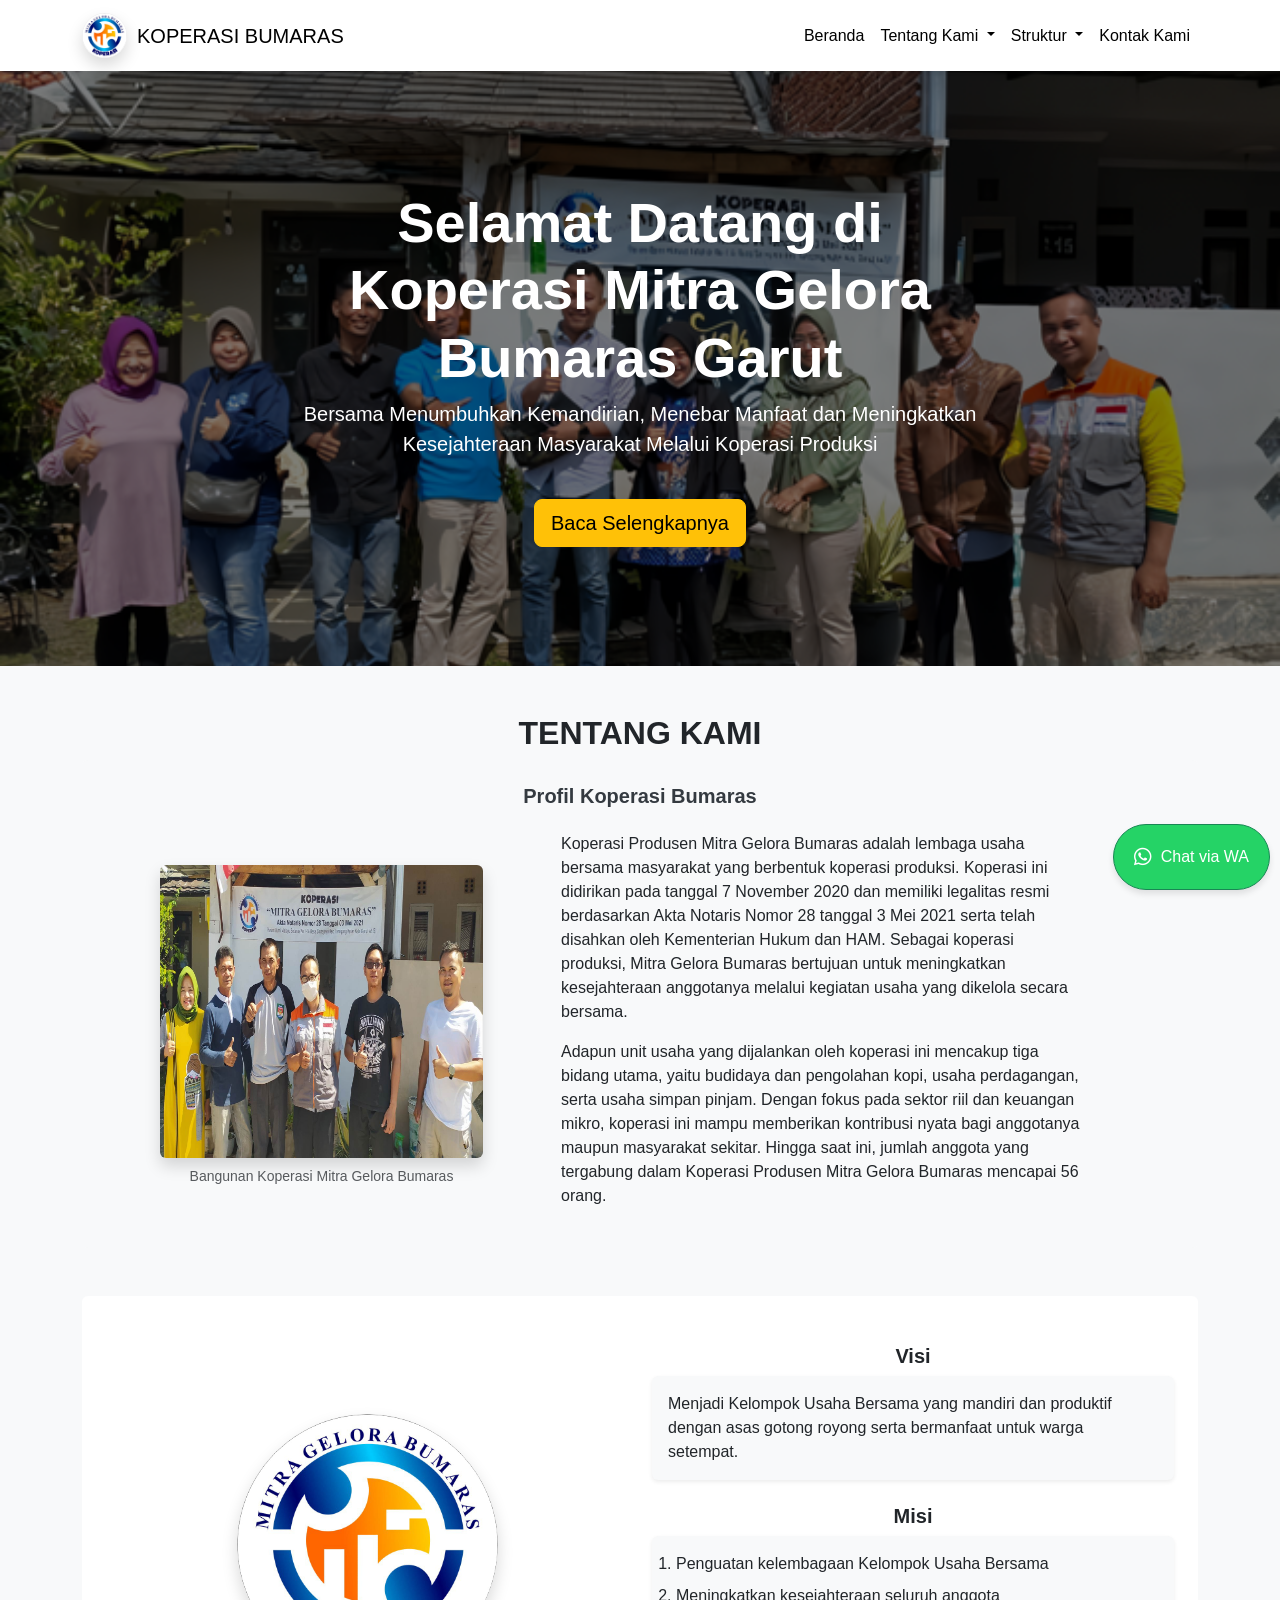
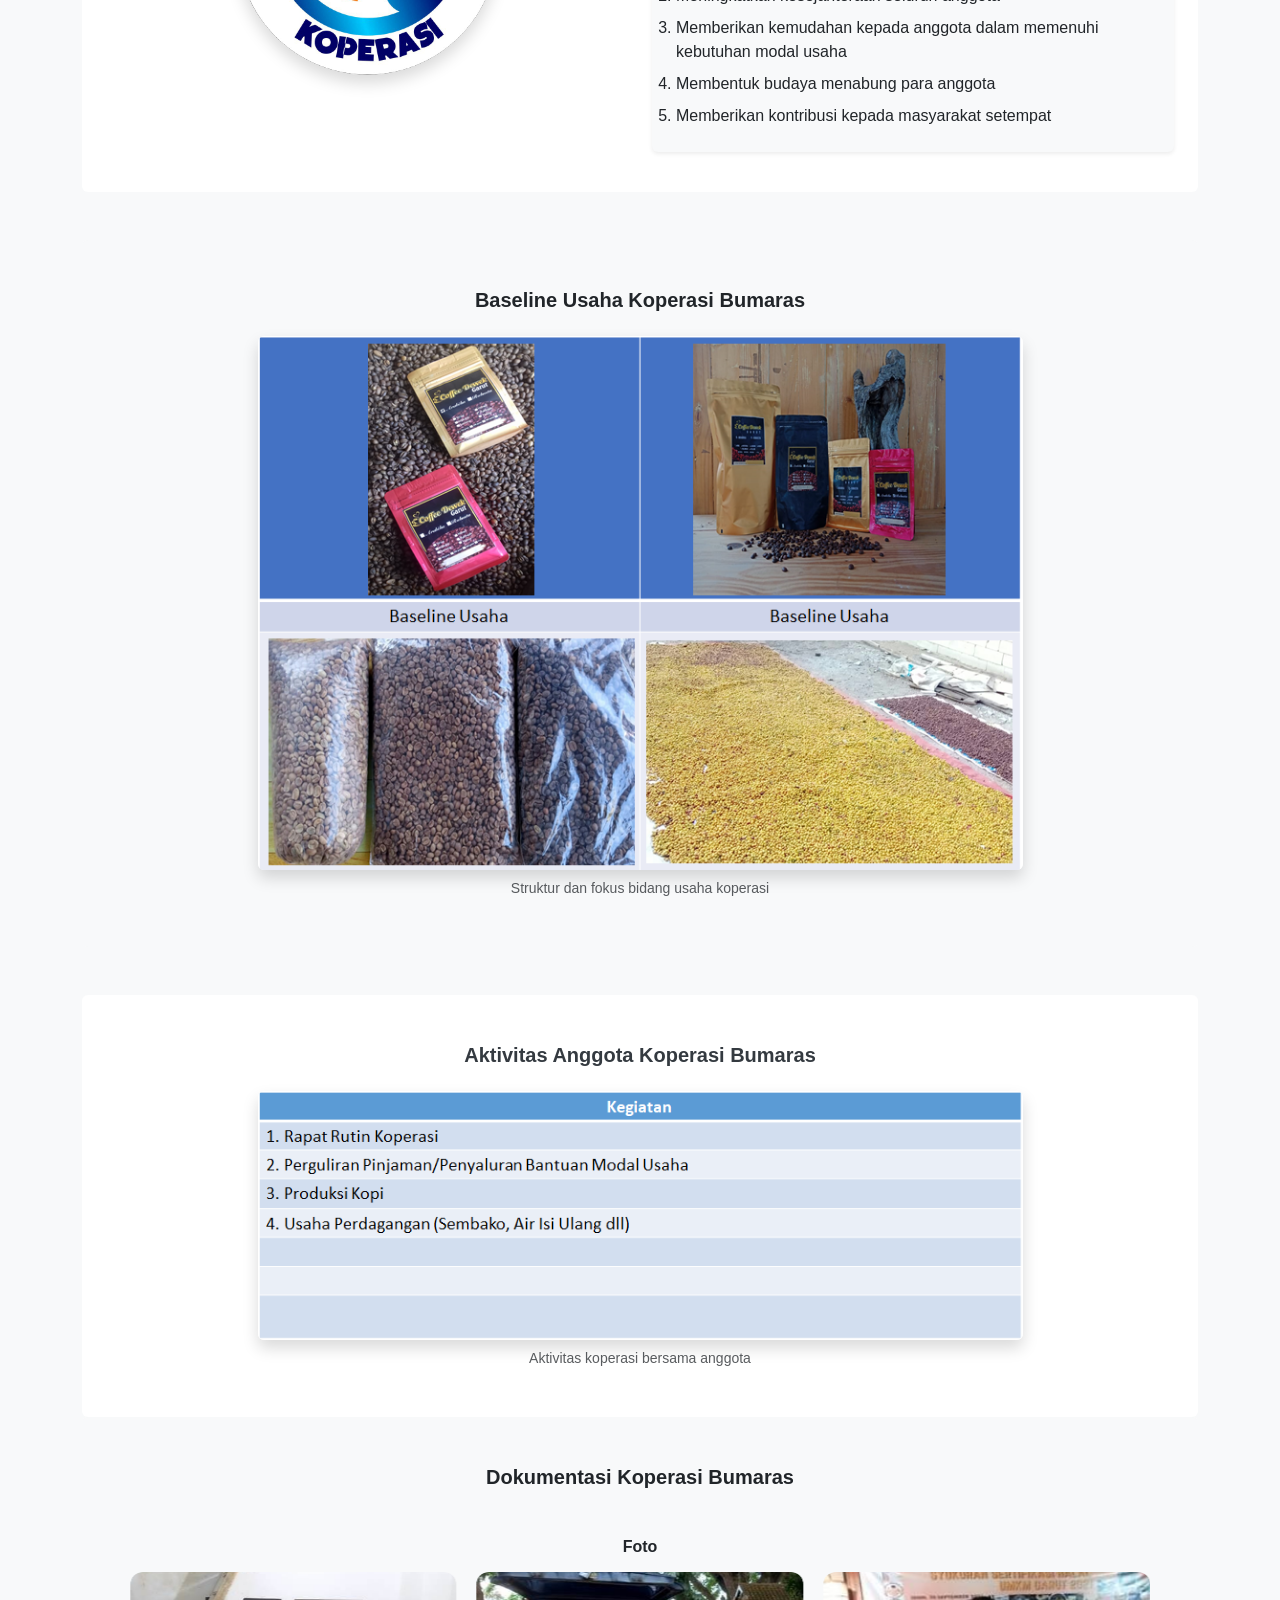
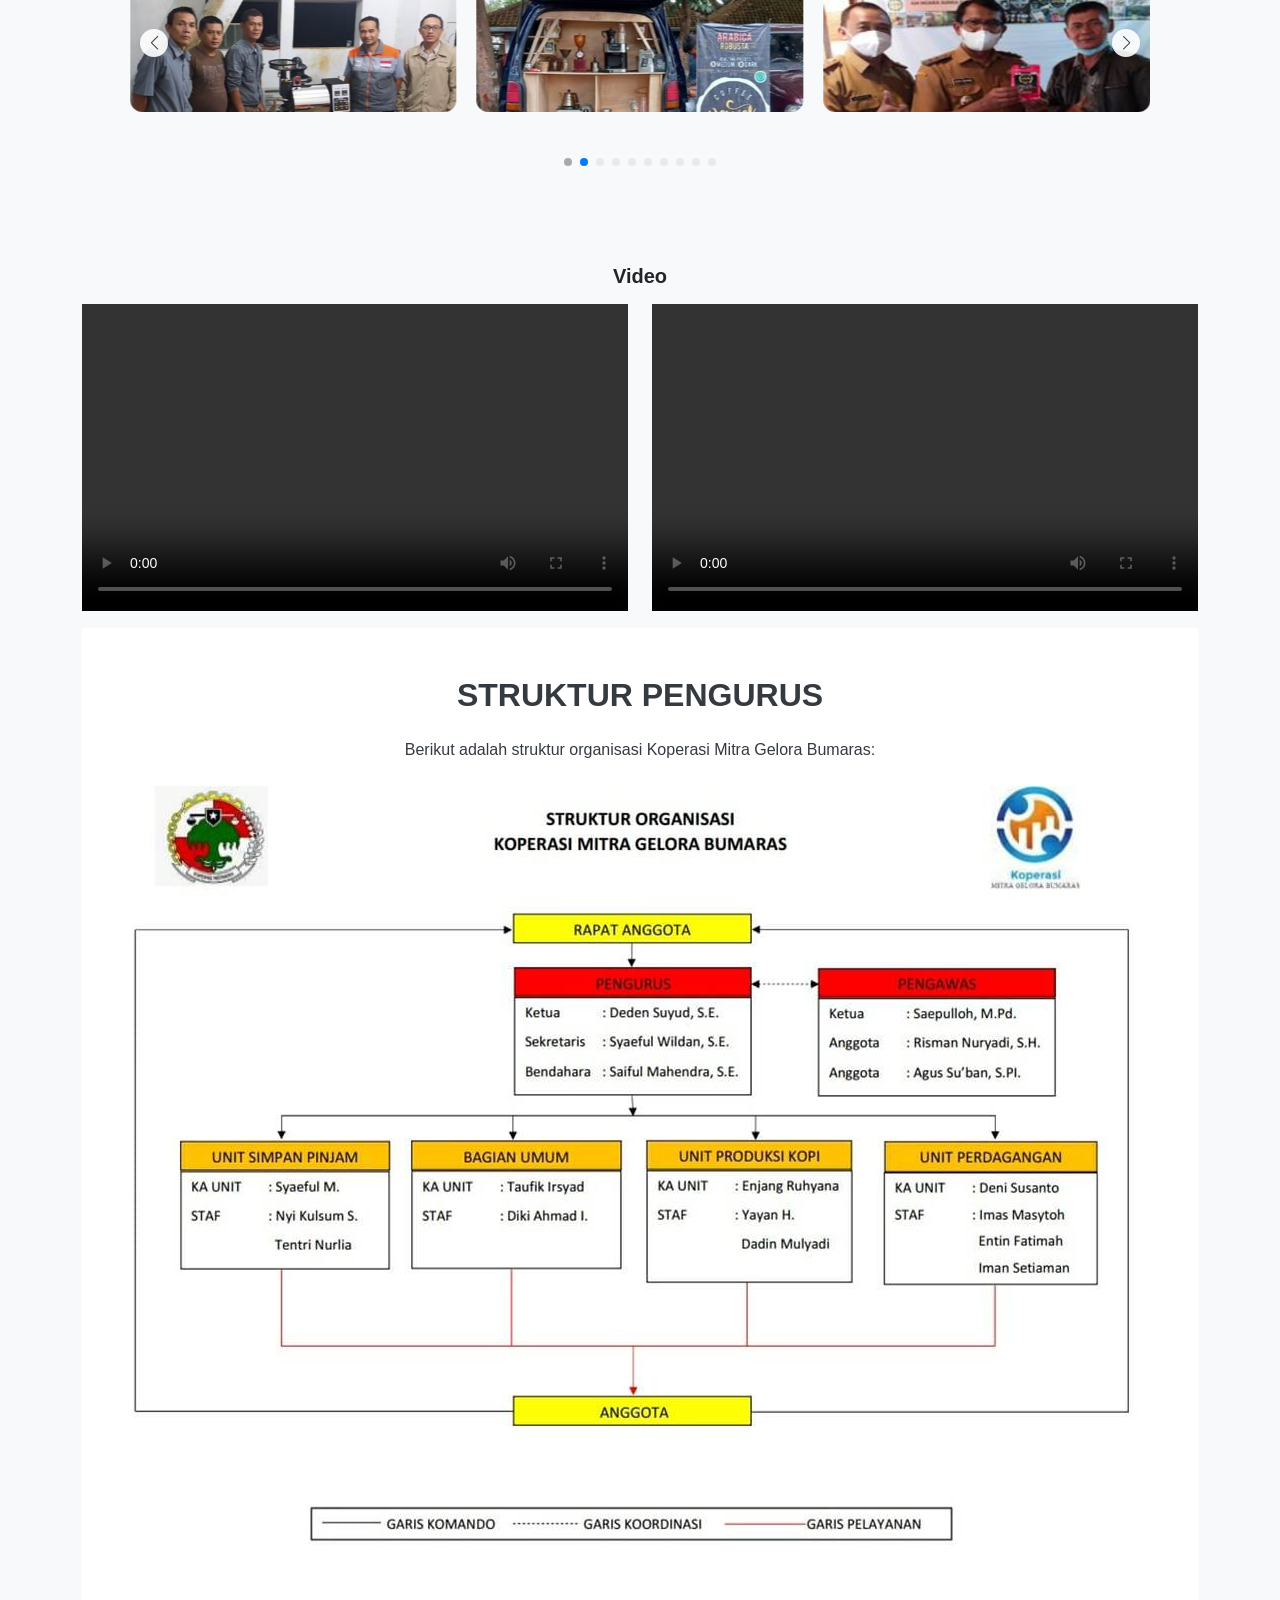
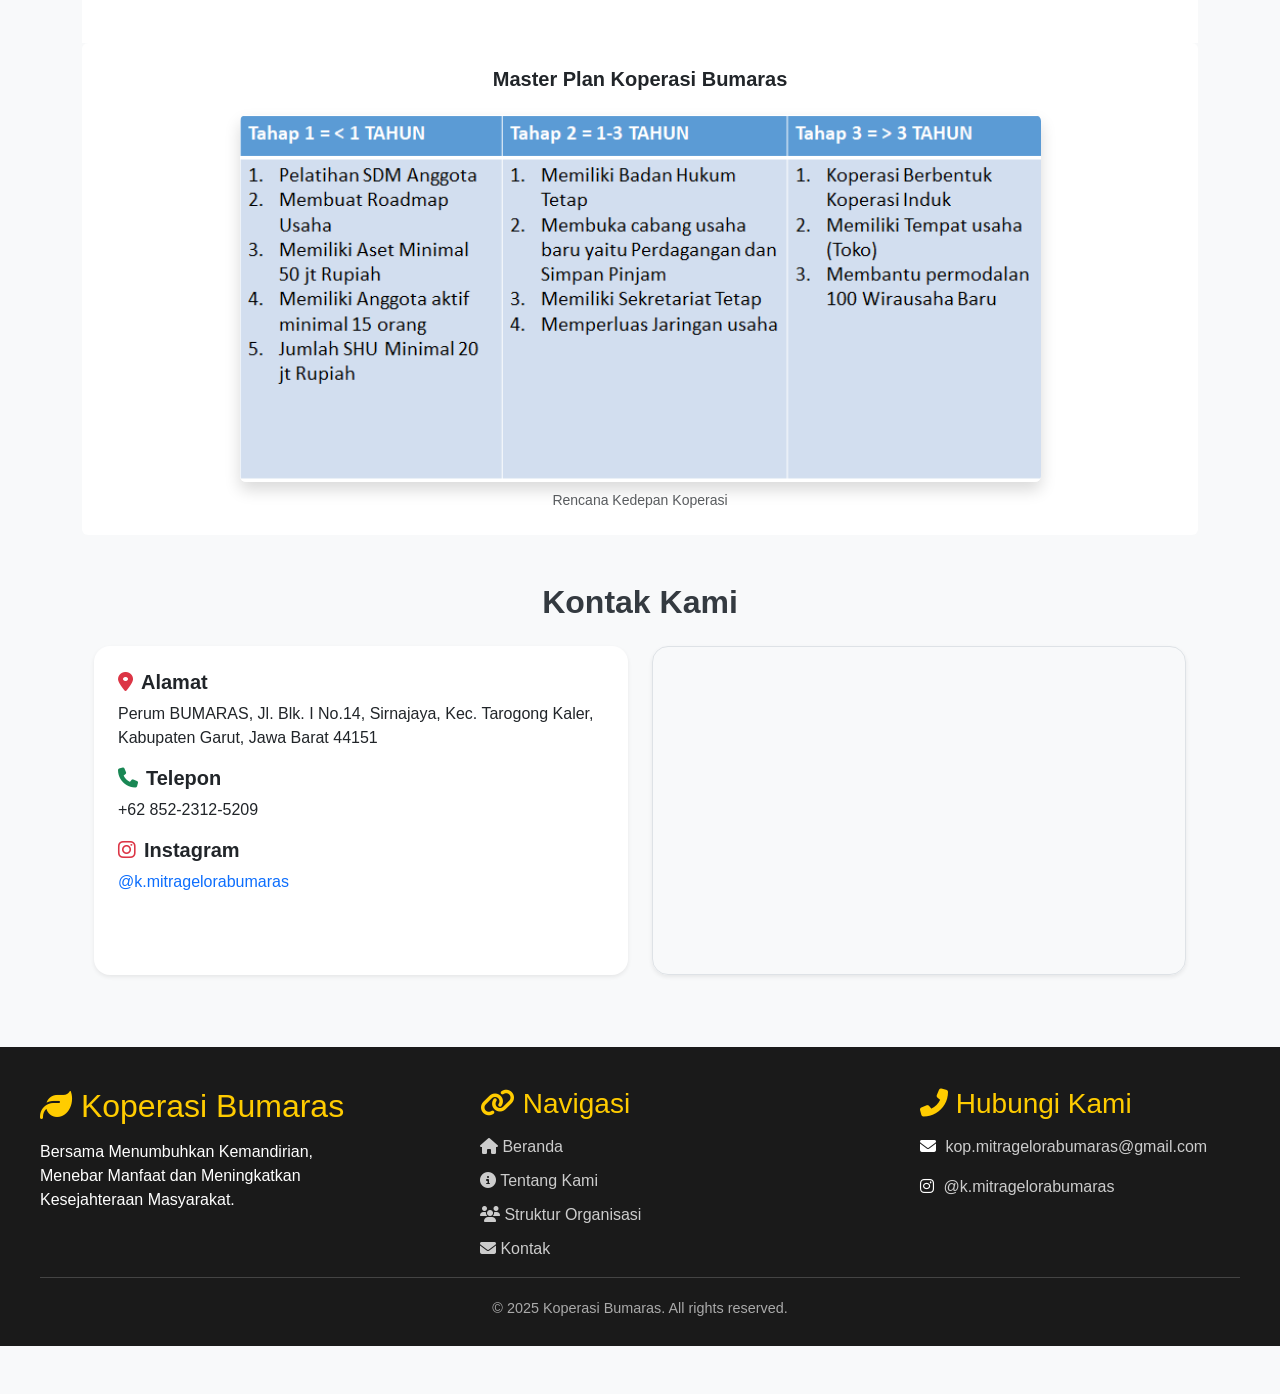
==== index.html @ be8cca5c "Update index.html" ====
<!DOCTYPE html>
<html lang="id">
<head>
  <meta charset="UTF-8">
  <meta name="viewport" content="width=device-width, initial-scale=1">
  <!-- SEO Meta Tags -->
  <title>Koperasi Mitra Gelora Bumaras Kab. Garut Jawa Barat</title>
  <meta name="description" content="Koperasi Bumaras adalah koperasi yang menyediakan layanan produksi, simpan pinjam, dan layanan komunitas untuk masyarakat.">
  <meta name="keywords" content="koperasi, bumaras, simpan pinjam, koperasi Garut, layanan produksi">
  <meta name="author" content="Koperasi Bumaras">
  <meta name="robots" content="index, follow">
  <link href="https://cdn.jsdelivr.net/npm/bootstrap@5.3.0/dist/css/bootstrap.min.css" rel="stylesheet">
  <link rel="stylesheet" href="https://cdnjs.cloudflare.com/ajax/libs/font-awesome/6.5.0/css/all.min.css">
  <link rel="stylesheet" href="https://cdn.jsdelivr.net/npm/swiper@11/swiper-bundle.min.css" />
  <link rel="stylesheet" href="style.css"> <!-- CSS dipisahkan -->
  <link rel="apple-touch-icon" sizes="180x180" href="/apple-touch-icon.png">
  <link rel="icon" type="image/png" sizes="32x32" href="/favicon-32x32.png">
  <link rel="icon" type="image/png" sizes="16x16" href="/favicon-16x16.png">
  <link rel="manifest" href="/site.webmanifest">
</head>
<body>

<!-- Navbar -->
<nav class="navbar navbar-expand-lg navbar-light fixed-top shadow-sm" style="background-color: rgba(255, 255, 255, 1); backdrop-filter: blur(2px);">
    <div class="container">
      <a class="navbar-brand d-flex align-items-center text-dark" href="#">
        <img src="logo-koperasi.jpeg" alt="Logo" style="height: 45px;" class="me-2; img-fluid rounded-circle shadow w-50">
        KOPERASI BUMARAS
      </a>
      <button class="navbar-toggler" type="button" data-bs-toggle="collapse" data-bs-target="#navbarNav">
        <span class="navbar-toggler-icon"></span>
      </button>
      <div class="collapse navbar-collapse" id="navbarNav">
        <ul class="navbar-nav ms-auto">
          <li class="nav-item"><a class="nav-link text-dark" href="#beranda">Beranda</a></li>
          <li class="nav-item dropdown">
            <a class="nav-link dropdown-toggle text-dark" href="" role="button">
              Tentang Kami
            </a>
            <ul class="dropdown-menu">
              <li><a class="dropdown-item" href="#profil">Profil</a></li>
              <li><a class="dropdown-item" href="#visimisi">Visi & Misi</a></li>
              <li><a class="dropdown-item" href="#baseline">Baseline Usaha</a></li>
              <li><a class="dropdown-item" href="#aktivitas">Aktivitas</a></li>
              <li><a class="dropdown-item" href="#dokumentasi">Dokumentasi</a></li>
            </ul>
          </li> 
         
          <li class="nav-item dropdown">
            <div class="d-flex align-items-center">
              <a class="nav-link dropdown-toggle text-dark" href="#" role="button">
                Struktur 
              </a>
            </div>
            <ul class="dropdown-menu">
              <li><a class="dropdown-item" href="#struktur">Organisasi</a></li>
              <li><a class="dropdown-item" href="#masterplan">Rencana Kedepan</a></li>
           </ul>        
          </li>          
          <li class="nav-item"><a class="nav-link text-dark" href="#kontak">Kontak Kami</a></li>
        </ul>
      </div>
    </div>
  </nav>  

<main>
<div class="content-wrapper">
<!-- Beranda -->
<section id="beranda" class="py-5 text-center position-relative" style="background-image: url('image/beranda1-koperasi.png'); background-size: cover; background-position: center;">
    <!-- Overlay gelap -->
    <div style="position: absolute; top: 0; left: 0; right: 0; bottom: 0; background-color: rgba(0, 0, 0, 0.5); z-index: 1;"></div>
  
    <div class="container position-relative" style="z-index: 2;">
      <div class="row justify-content-center align-items-center text-white" style="min-height: 500px;">
        <div class="col-lg-8 text-center">
          <h1 class="display-4 fw-bold">Selamat Datang di Koperasi Mitra Gelora Bumaras Garut</h1>
          <p class="lead">Bersama Menumbuhkan Kemandirian, Menebar Manfaat dan Meningkatkan Kesejahteraan Masyarakat Melalui Koperasi Produksi</p>
          <!-- Tombol Baca Selengkapnya -->
          <a href="#tentang" class="btn btn-warning btn-lg mt-4">Baca Selengkapnya</a>
        </div>
      </div>
    </div>
  </section>  

<!-- Tentang Kami -->
<section id="tentang" class="py-5">
    <div class="container">
      <h2 class="text-center mb-2 fw-bold">TENTANG KAMI</h2>
  
      <!-- PROFIL -->
      <div class="bg-light-gray p-4 rounded mb-5">
        <h5 id="profil" class="mb-4 text-center fw-semibold">Profil Koperasi Bumaras</h5>
        <div class="row align-items-center">
          <div class="col-md-6">
            <p>Koperasi Produsen Mitra Gelora Bumaras adalah lembaga usaha bersama masyarakat yang berbentuk koperasi produksi. Koperasi ini didirikan pada tanggal 7 November 2020 dan memiliki legalitas resmi berdasarkan Akta Notaris Nomor 28 tanggal 3 Mei 2021 serta telah disahkan oleh Kementerian Hukum dan HAM. Sebagai koperasi produksi, Mitra Gelora Bumaras bertujuan untuk meningkatkan kesejahteraan anggotanya melalui kegiatan usaha yang dikelola secara bersama.</p>
            <p>Adapun unit usaha yang dijalankan oleh koperasi ini mencakup tiga bidang utama, yaitu budidaya dan pengolahan kopi, usaha perdagangan, serta usaha simpan pinjam. Dengan fokus pada sektor riil dan keuangan mikro, koperasi ini mampu memberikan kontribusi nyata bagi anggotanya maupun masyarakat sekitar. Hingga saat ini, jumlah anggota yang tergabung dalam Koperasi Produsen Mitra Gelora Bumaras mencapai 56 orang.</p>
          </div>
          <div class="col-12 order-first col-md-5 text-center mb-1">
            <img src="image/gambar-koperasi.jpg" alt="Tempat Koperasi" class="img-fluid rounded shadow w-75">
            <small class="text-muted d-block mt-2">Bangunan Koperasi Mitra Gelora Bumaras</small>
          </div>
        </div>
      </div>
  
      <!-- VISI & MISI -->
      <div class="bg-white p-4 rounded mb-5">
        <h5 id="visimisi" class="mb-4 text-center fw-semibold"></h5>
        <div class="row align-items-center">
          <div class="col-md-6">
            <h5 class="fw-semibold text-center text-dark">Visi</h5>
            <div class="bg-light p-3 rounded shadow-sm mb-4">
              <p class="mb-0">Menjadi Kelompok Usaha Bersama yang mandiri dan produktif dengan asas gotong royong serta bermanfaat untuk warga setempat.</p>
            </div> 
            <h5 class="fw-semibold text-center text-dark">Misi</h5>
            <ol class="bg-light p-3 rounded shadow-sm ps-4">
                <li class="mb-2">Penguatan kelembagaan Kelompok Usaha Bersama</li>
                <li class="mb-2">Meningkatkan kesejahteraan seluruh anggota</li>
                <li class="mb-2">Memberikan kemudahan kepada anggota dalam memenuhi kebutuhan modal usaha</li>
                <li class="mb-2">Membentuk budaya menabung para anggota</li>
                <li class="mb-2">Memberikan kontribusi kepada masyarakat setempat</li>
            </ol>
          </div>
          <div class="col-12 order-first col-md-6 text-center mb-4">
            <img src="image/logo1-koperasi.jpeg" alt="Logo Koperasi" class="img-fluid rounded-circle shadow w-50">
          </div>
        </div>
      </div>
  
      <!-- BASELINE USAHA -->
      <div id="baseline" class="bg-light-gray p-5 rounded text-center mb-5">
        <h5 class="mb-4 text-center fw-semibold">Baseline Usaha Koperasi Bumaras</h5>
        <img src="image/baseline-usaha.png" alt="Baseline Usaha" class="img-fluid rounded shadow w-75">
        <small class="text-muted d-block mt-2">Struktur dan fokus bidang usaha koperasi</small>
      </div>

      <!-- AKTIVITAS -->
      <div id="aktivitas" class="bg-white p-5 rounded text-center">
        <h5 class="mb-4 text-center fw-semibold">Aktivitas Anggota Koperasi Bumaras</h5>
        <img src="image/kegiatan-koperasi.png" alt="Kegiatan Usaha" class="img-fluid rounded shadow w-75">
        <small class="text-muted d-block mt-2">Aktivitas koperasi bersama anggota</small>
      </div>
      
      <!-- DOKUMENTASI -->
      <div id="dokumentasi" class="bg-light p-5 rounded text-center mb-5">
        <h5 class="mb-4 text-center fw-semibold">Dokumentasi Koperasi Bumaras</h5>
        <h6 class="mt-5 mb-3 text-center fw-semibold">Foto</h6>
        <div class="swiper mySwiper">
          <div class="swiper-wrapper">
            <!-- Slide 1 -->
            <div class="swiper-slide">
            <div class="slide-wrapper">
              <img src="image/dokumentasi1.jpg" alt="Dokumentasi 1">
              <p class="caption"></p>
            </div>
            </div>
            <div class="swiper-slide">
            <div class="slide-wrapper">
              <img src="image/dokumentasi2.jpg" alt="Dokumentasi 2">
              <p class="caption"></p>
            </div>
            </div>
            <div class="swiper-slide">
            <div class="slide-wrapper">
              <img src="image/dokumentasi3.jpg" alt="Dokumentasi 3">
              <p class="caption"></p>
            </div>
            </div>
            <div class="swiper-slide">
            <div class="slide-wrapper">
              <img src="image/dokumentasi4.jpg" alt="Dokumentasi 4">
              <p class="caption"></p>
            </div>
            </div>
            <div class="swiper-slide">
            <div class="slide-wrapper">
              <img src="image/dokumentasi5.jpg" alt="Dokumentasi 5">
              <p class="caption"></p>
            </div>
            </div>
            <div class="swiper-slide">
            <div class="slide-wrapper">
              <img src="image/dokumentasi6.jpg" alt="Dokumentasi 6">
              <p class="caption"></p>
            </div>
            </div>
            <div class="swiper-slide">
            <div class="slide-wrapper">
              <img src="image/dokumentasi7.jpg" alt="Dokumentasi 7">
              <p class="caption"></p>
            </div>
            </div>
            <div class="swiper-slide">
            <div class="slide-wrapper">
              <img src="image/dokumentasi8.jpg" alt="Dokumentasi 8">
              <p class="caption"></p>
            </div>
            </div>
            <div class="swiper-slide">
            <div class="slide-wrapper">
              <img src="image/dokumentasi9.jpg" alt="Dokumentasi 9">
              <p class="caption"></p>
            </div>
            </div>
            <div class="swiper-slide">
            <div class="slide-wrapper">
              <img src="image/dokumentasi10.jpg" alt="Dokumentasi 10">
              <p class="caption"></p>
            </div>
            </div>
            <!-- Tambah slide sesuai kebutuhan -->
          </div>
          <!-- Navigasi -->
          <div class="swiper-button-next"></div>
          <div class="swiper-button-prev"></div>
          <!-- Pagination -->
          <div class="swiper-pagination"></div>
        </div>
      </div>
      
      <h5 class="mt-5 mb-3 text-center fw-semibold">Video</h5>
      <div class="row justify-content-center">
        <!-- Video 1 -->
        <div class="col-md-6 mb-3">
          <div class="ratio ratio-16x9">
            <video controls class="w-100">
              <source src="video/dokumentasi-video.mp4" type="video/mp4">
              Browser Anda tidak mendukung video.
            </video>
          </div>
        </div>
      
        <!-- Video 2 -->
        <div class="col-md-6 mb-3">
          <div class="ratio ratio-16x9">
            <video controls class="w-100">
              <source src="video/dokumentasi1-video.mp4" type="video/mp4">
              Browser Anda tidak mendukung video.
            </video>
          </div>
        </div>
      </div>
       
<!-- Struktur Organisasi -->
<section id="struktur" class="py-5 bg-white">
  <div class="container">
    <h2 class="text-center mb-4 fw-bold">STRUKTUR PENGURUS</h2>
    <p class="text-center">Berikut adalah struktur organisasi Koperasi Mitra Gelora Bumaras:</p>
    <div class="text-center mt-4">
      <img src="image/struktur-organisasi.jpg" alt="Struktur Organisasi" class="img-fluid rounded">
    </div>
  </div>
</section>

    <!-- Master Plan -->
    <div id="masterplan" class="bg-white p-4 rounded text-center">
      <h5 class="mb-4 text-center fw-semibold">Master Plan Koperasi Bumaras</h5>
      <img src="image/masterplan-koperasi.png" alt="Rencana Kedepan" class="img-fluid rounded shadow w-75">
      <small class="text-muted d-block mt-2">Rencana Kedepan Koperasi</small>
    </div>

<!-- Kontak Kami -->
<section id="kontak" class="py-5 bg-light">
    <div class="container">
      <h2 class="text-center mb-4 fw-bold">Kontak Kami</h2>
  
      <div class="row justify-content-center">
        <!-- Alamat dan Sosial Media -->
        <div class="col-md-6 mb-4">
          <div class="card shadow-sm p-4 h-100 border-0 rounded-4">
            <div class="mb-3">
              <h5 class="fw-semibold mb-2"><i class="fas fa-map-marker-alt me-2 text-danger"></i>Alamat</h5>
              <p class="mb-0">Perum BUMARAS, Jl. Blk. I No.14, Sirnajaya, Kec. Tarogong Kaler, Kabupaten Garut, Jawa Barat 44151</p>
            </div>
            <div class="mb-3">
              <h5 class="fw-semibold mb-2"><i class="fas fa-phone me-2 text-success"></i>Telepon</h5>
              <p class="mb-0">+62 852-2312-5209</p>
            </div>
            <div>
              <h5 class="fw-semibold mb-2"><i class="fab fa-instagram me-2 text-danger"></i>Instagram</h5>
              <a href="https://instagram.com/k.mitragelorabumaras" target="_blank" class="text-decoration-none">@k.mitragelorabumaras</a>
            </div>
          </div>
        </div>
  
        <!-- Google Maps -->
        <div class="col-md-6 mb-4">
          <div class="shadow-sm rounded-4 overflow-hidden border">
            <iframe
              src="https://www.google.com/maps/embed?pb=!1m18!1m12!1m3!1d3958.2926148052375!2d107.85471343628967!3d-7.207420470781764!2m3!1f0!2f0!3f0!3m2!1i1024!2i768!4f13.1!3m3!1m2!1s0x2e68bb31a05732e5%3A0x1b3e79e5f7d504c2!2sCoffee%20Dewek%20(%20Kopi%20Garut%20)!5e0!3m2!1sen!2sid!4v1744560000034!5m2!1sen!2sid"
              width="100%" height="100%" style="border:0; min-height: 320px;"
              allowfullscreen="" loading="lazy"
              referrerpolicy="no-referrer-when-downgrade">
            </iframe>
          </div>
        </div>
      </div>
    </div>
  </section>  
</div>

<!-- WhatsApp Button -->
<a href="https://wa.me/6285223125209" class="btn btn-success rounded-pill wa-float" target="_blank">
  <i class="fab fa-whatsapp fa-lg me-1"></i> Chat via WA
</a>

<!-- Footer -->
<footer class="footer">
  <div class="footer-container">
    <div class="footer-section brand">
      <h2><i class="fas fa-leaf"></i> Koperasi Bumaras</h2>
      <p>Bersama Menumbuhkan Kemandirian, Menebar Manfaat dan Meningkatkan Kesejahteraan Masyarakat.</p>
    </div>

    <div class="footer-section links">
      <h3><i class="fas fa-link"></i> Navigasi</h3>
      <ul>
        <li><a href="#beranda"><i class="fas fa-home"></i> Beranda</a></li>
        <li><a href="#tentang"><i class="fas fa-info-circle"></i> Tentang Kami</a></li>
        <li><a href="#struktur"><i class="fas fa-users"></i> Struktur Organisasi</a></li>
        <li><a href="#kontak"><i class="fas fa-envelope"></i> Kontak</a></li>
      </ul>
    </div>

    <div class="footer-section contact">
      <h3><i class="fas fa-phone-alt"></i> Hubungi Kami</h3>
      <p>
        <i class="fas fa-envelope"></i>
        <a href="mailto:kop.mitragelorabumaras@gmail.com?subject=Permintaan%20Informasi&body=Halo%20Koperasi%20Bumaras%2C%20saya%20ingin%20bertanya%20tentang...">
          kop.mitragelorabumaras@gmail.com
        </a>
      </p>      
      <p>
        <i class="fab fa-instagram"></i>
        <a href="https://instagram.com/k.mitragelorabumaras" target="_blank">@k.mitragelorabumaras</a>
      </p>
    </div>
  </div>

  <div class="footer-bottom">
    <p>&copy; 2025 Koperasi Bumaras. All rights reserved.</p>
  </div>
</footer>

<!-- Script JS eksternal -->
<script src="https://cdn.jsdelivr.net/npm/bootstrap@5.3.0/dist/js/bootstrap.bundle.min.js"></script>
<script src="https://cdn.jsdelivr.net/npm/swiper@11/swiper-bundle.min.js"></script>
<script src="script.js"></script> <!-- JavaScript dipisahkan -->

<!-- Script JS internal -->
<script>
  const navCollapse = document.getElementById('navbarNav');

  // 1. Tutup navbar saat klik submenu
  document.querySelectorAll('.dropdown-menu .dropdown-item').forEach(item => {
    item.addEventListener('click', () => {
      const bsCollapse = new bootstrap.Collapse(navCollapse, { toggle: false });
      bsCollapse.hide();
    });
  });

  // 2. Tutup navbar saat klik menu biasa (non-dropdown-toggle)
  document.querySelectorAll('.nav-link:not(.dropdown-toggle)').forEach(link => {
    link.addEventListener('click', () => {
      const bsCollapse = new bootstrap.Collapse(navCollapse, { toggle: false });
      bsCollapse.hide();
    });
  });

  // 3. Toggle submenu dropdown secara manual
  document.querySelectorAll('.dropdown-toggle').forEach(toggle => {
    toggle.addEventListener('click', function (e) {
      e.preventDefault();
      const parent = this.closest('.dropdown');
      const menu = parent.querySelector('.dropdown-menu');

      // Tutup semua dropdown lain
      document.querySelectorAll('.dropdown-menu.show').forEach(openMenu => {
        if (openMenu !== menu) openMenu.classList.remove('show');
      });

      // Toggle dropdown yang sedang diklik
      menu.classList.toggle('show');
    });
  });

  // 4. Klik di luar akan menutup semua dropdown
  document.addEventListener('click', function (e) {
    if (!e.target.closest('.dropdown')) {
      document.querySelectorAll('.dropdown-menu.show').forEach(menu => {
        menu.classList.remove('show');
      });
    }
  });
</script>
</body>
</html>
---- style.css ----
html {
    scroll-behavior: smooth;
    scroll-padding-top: 75px; /* Sesuaikan dengan tinggi navbar kamu */
    height: 100%;
    margin: 0;
    padding: 0;
}

body {
    scroll-behavior: smooth;
    height: 100%;
    margin: 0;
    padding: 0;
    padding-top: 70px;
    display: flex;
    flex-direction: column;
    min-height: 100vh;
    font-family: Arial, sans-serif;
    background-color: #f8f9fa; /* Background putih */
}

main {
    flex: 1;
}

.navbar {
    background-color: #343a40; /* Ubah menjadi warna lebih gelap agar teks lebih kontras */
    margin-bottom: 20px; /* Memberi jarak antara navbar dan section */
    box-shadow: 0 2px 6px rgba(0,0,0,0.2); /* Optional: bayangan agar lebih jelas */
}

.navbar-brand, .navbar-nav .nav-link {
    color: black !important; /* Menjamin warna teks tetap putih */
}

.navbar-brand img {
    height: 40px;
    margin-right: 10px;
}

.navbar-nav .nav-link {
    font-weight: 500; /* Menambahkan sedikit ketebalan pada teks */
}

.navbar-nav .nav-link:hover {
    color: #ffd700; /* Warna kuning saat hover agar lebih mencolok */
}

/* Hover untuk dropdown */
.navbar .dropdown:hover .dropdown-menu {
    display: block;
    margin-top: 0; /* biar dropdown nempel rapi */
}

/* Smooth tampilannya */
.dropdown-menu {
    transition: all 0.3s ease;
}

section {
    scroll-snap-align: start;
    padding-top: 80px; /* Menambahkan ruang di atas setiap section */
}

#beranda {
    padding-top: 120px; 
    background-color: #6c757d; /* Warna abu-abu */
    color: white;
}

#profil, #kontak {
    background-color: #f8f9fa; /* Latar belakang putih */
    color: #343a40; /* Teks abu-abu gelap */
}

#visimisi, #aktivitas, #struktur {
    background-color: #ffffff; /* Latar belakang putih */
    color: #343a40; /* Teks abu-abu gelap */
    width: 100%; /* Lebar 100% */
    margin: 0; /* Menghilangkan margin yang tidak diinginkan */
    padding: 0; /* Menghilangkan padding jika perlu */
    box-sizing: border-box; /* Memastikan padding dan border dihitung dalam lebar elemen */
}

.bg-light-gray {
    background-color: #f8f9fa;
}
.bg-white {
    background-color: #ffffff;
    width: 100%;
}
#struktur {
    background-color: #e9ecef; /* Latar belakang abu-abu terang untuk struktur */
}
#kontak i {
    color: #6c757d;
}

#dokumentasi {
    background-color: #f8f9fa;
    overflow: hidden;
}

.slide-wrapper {
    position: relative;
    overflow: hidden;
    border-radius: 12px;
}

.slide-wrapper img {
    width: 100%;
    height: 140px; /* Ukuran lebih kecil */
    object-fit: cover;   /* Agar gambar memenuhi area */
    object-position: 0 20%; /* Geser sedikit ke bawah */
    object-fit: cover;
    border-radius: 12px;
    transition: transform 0.3s ease;
}

.slide-wrapper:hover img {
    transform: scale(1.03);
}

.caption {
    margin-top: 8px;
    font-size: 0.95rem;
    color: #333;
}

.swiper {
    padding-bottom: 40px;
    position: relative;
}

.swiper-button-next,
.swiper-button-prev {
    top: 47%; /* Posisi vertikal tengah */
    transform: translateY(-50%); /* Supaya bener-bener di tengah */
    color: #333;
    background-color: rgba(255, 255, 255, 0.9);
    border-radius: 50%;
    width: 28px;   /* dari 40px jadi 28px */
    height: 28px;  /* dari 40px jadi 28px */
    font-size: 14px; /* mengecilkan ikon panah */
    box-shadow: 0 2px 6px rgba(0,0,0,0.1);
}

.swiper-button-next::after,
.swiper-button-prev::after {
    font-size: 14px; /* Ukuran defaultnya biasanya 20px-24px */
    color: #333;     /* Warna panah, bisa kamu ubah sesuai tema */
}

.swiper-button-next:hover,
.swiper-button-prev:hover {
    background-color: #007bff;
    color: #fff;
}

.swiper-pagination {
    bottom: -5px !important; /* Turunin bullet 10px di bawah default */
}

.swiper-pagination-bullet {
    background: #aaa;
}

.swiper-pagination-bullet-active {
    background: #007bff;
}

.content-wrapper {
    min-height: 100%; /* Membuat konten utama memiliki tinggi minimum 100% */
}

/* Tambahkan ini di style CSS-mu */
.footer {
    width: 100%;
    background-color: #1a1a1a;
    color: #fff;
    padding: 40px 40px 10px;
    position: relative;
    margin-top: auto;
}
  
.footer-container {
    display: flex;
    flex-wrap: wrap;
    justify-content: space-between;
    gap: 120px;
    max-width: 1200px;
    margin: auto;
}
  
.footer-section {
    flex: 1 1 200px;
}

.footer-section p a {
    color: #ccc;
    text-decoration: none;
    margin-left: 5px;
    transition: color 0.3s;
}

.footer-section p a:hover {
    color: #fff;
}
  
.footer-section h2, .footer-section h3 {
    margin-bottom: 15px;
    color: #ffcc00;
}
  
.footer-section ul {
    list-style: none;
    padding: 0;
}
  
.footer-section ul li {
    margin-bottom: 10px;
}
  
.footer-section ul li a {
    text-decoration: none;
    color: #ccc;
    transition: color 0.3s;
}
  
.footer-section ul li a:hover {
    color: #fff;
}
  
.footer-bottom {
    text-align: center;
    padding-top: 20px;
    border-top: 1px solid #444;
    font-size: 0.9rem;
    color: #aaa;
}  

.wa-float {
    position: fixed;
    bottom: 10px;
    right: 10px;
    z-index: 999;
    background-color: #25d366; /* Warna Hijau WhatsApp */
    color: white;
    border-radius: 50%;
    padding: 20px;
    box-shadow: 0 4px 6px rgba(0, 0, 0, 0.1);
}

.wa-float:hover {
    background-color: #128c7e;
}
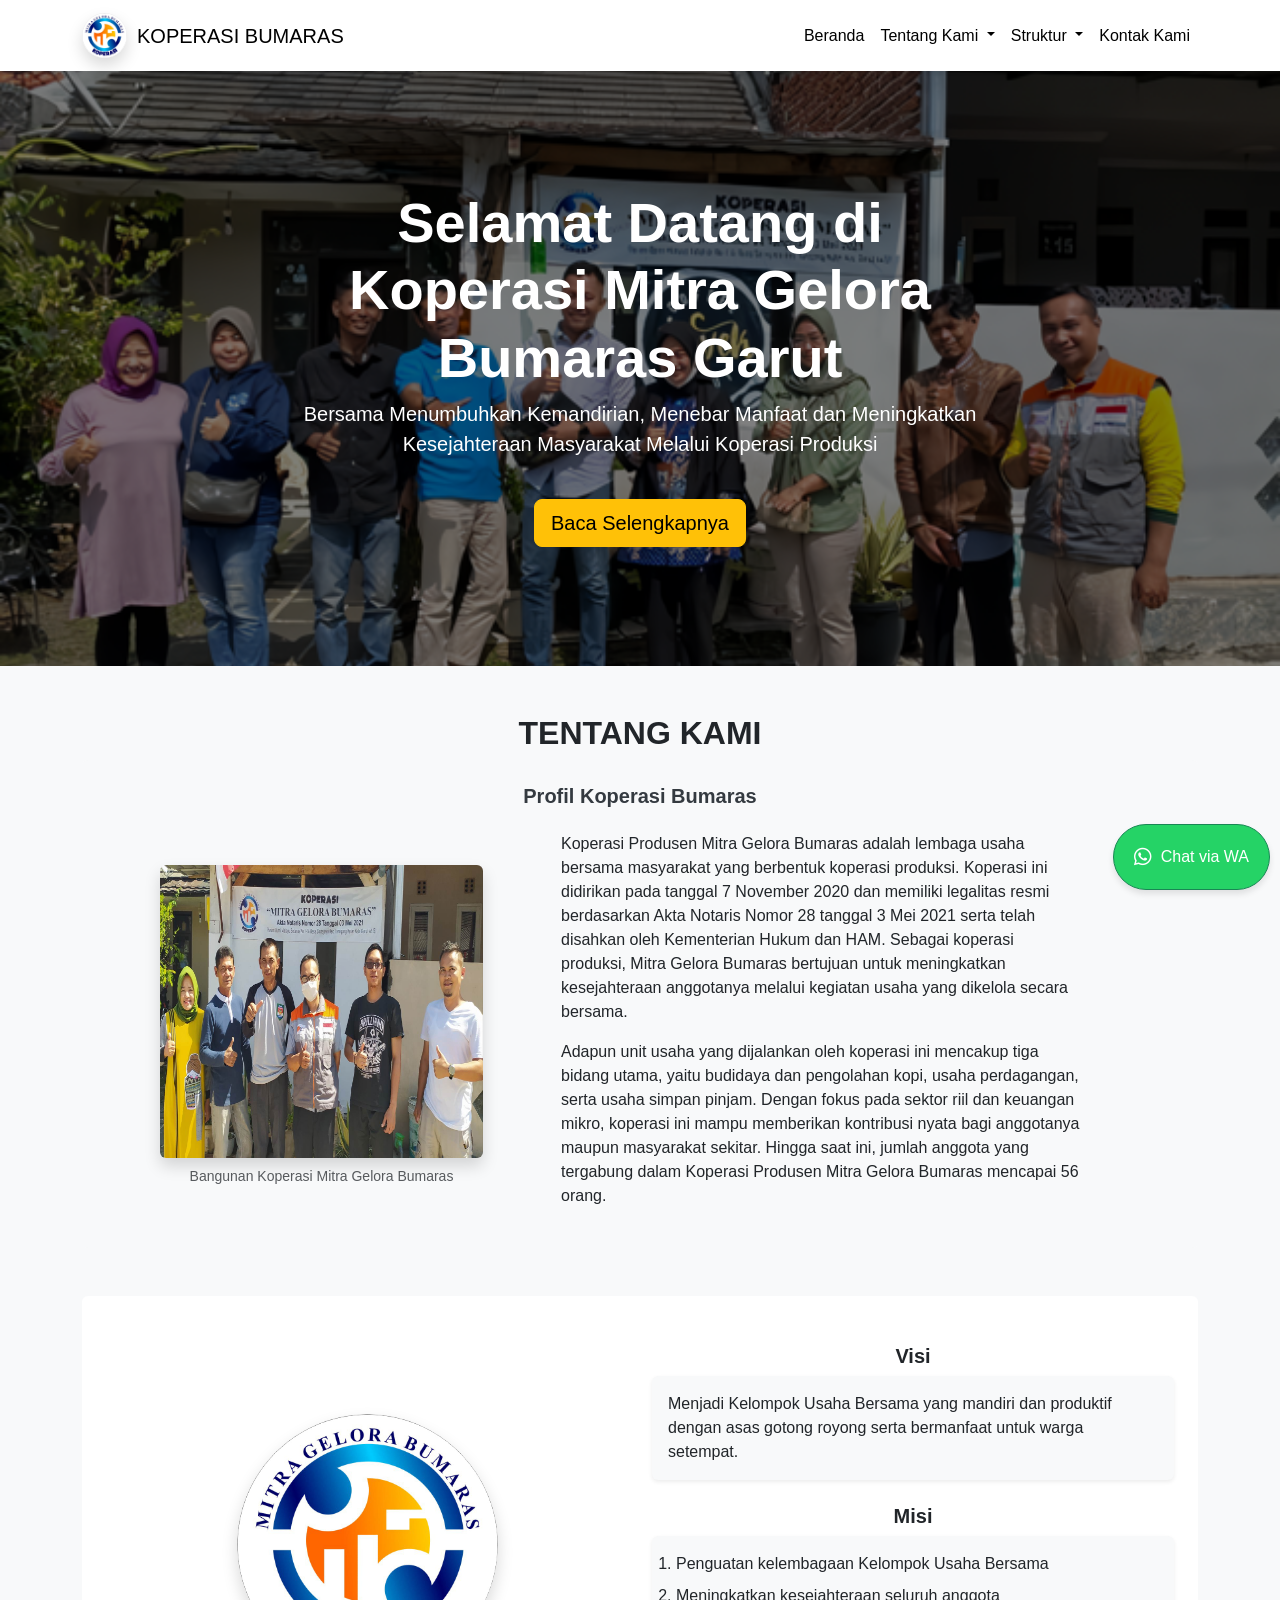
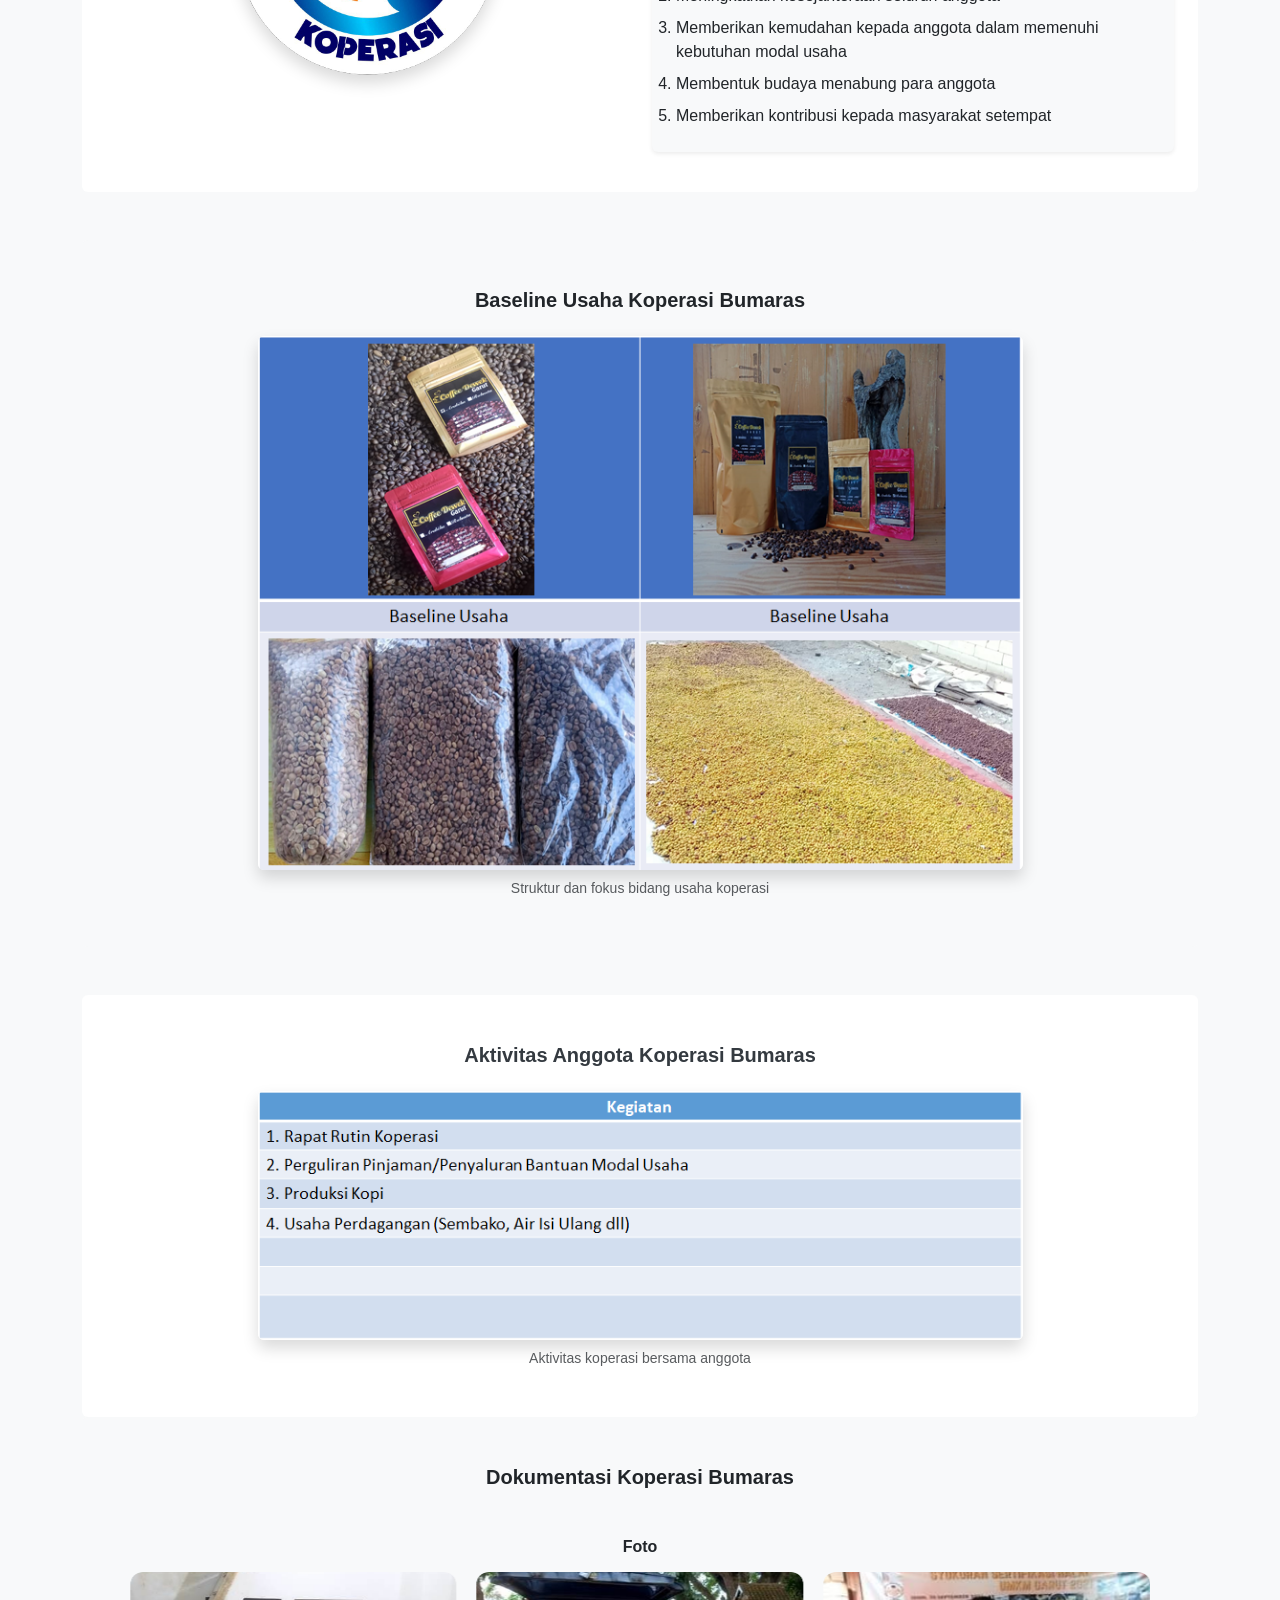
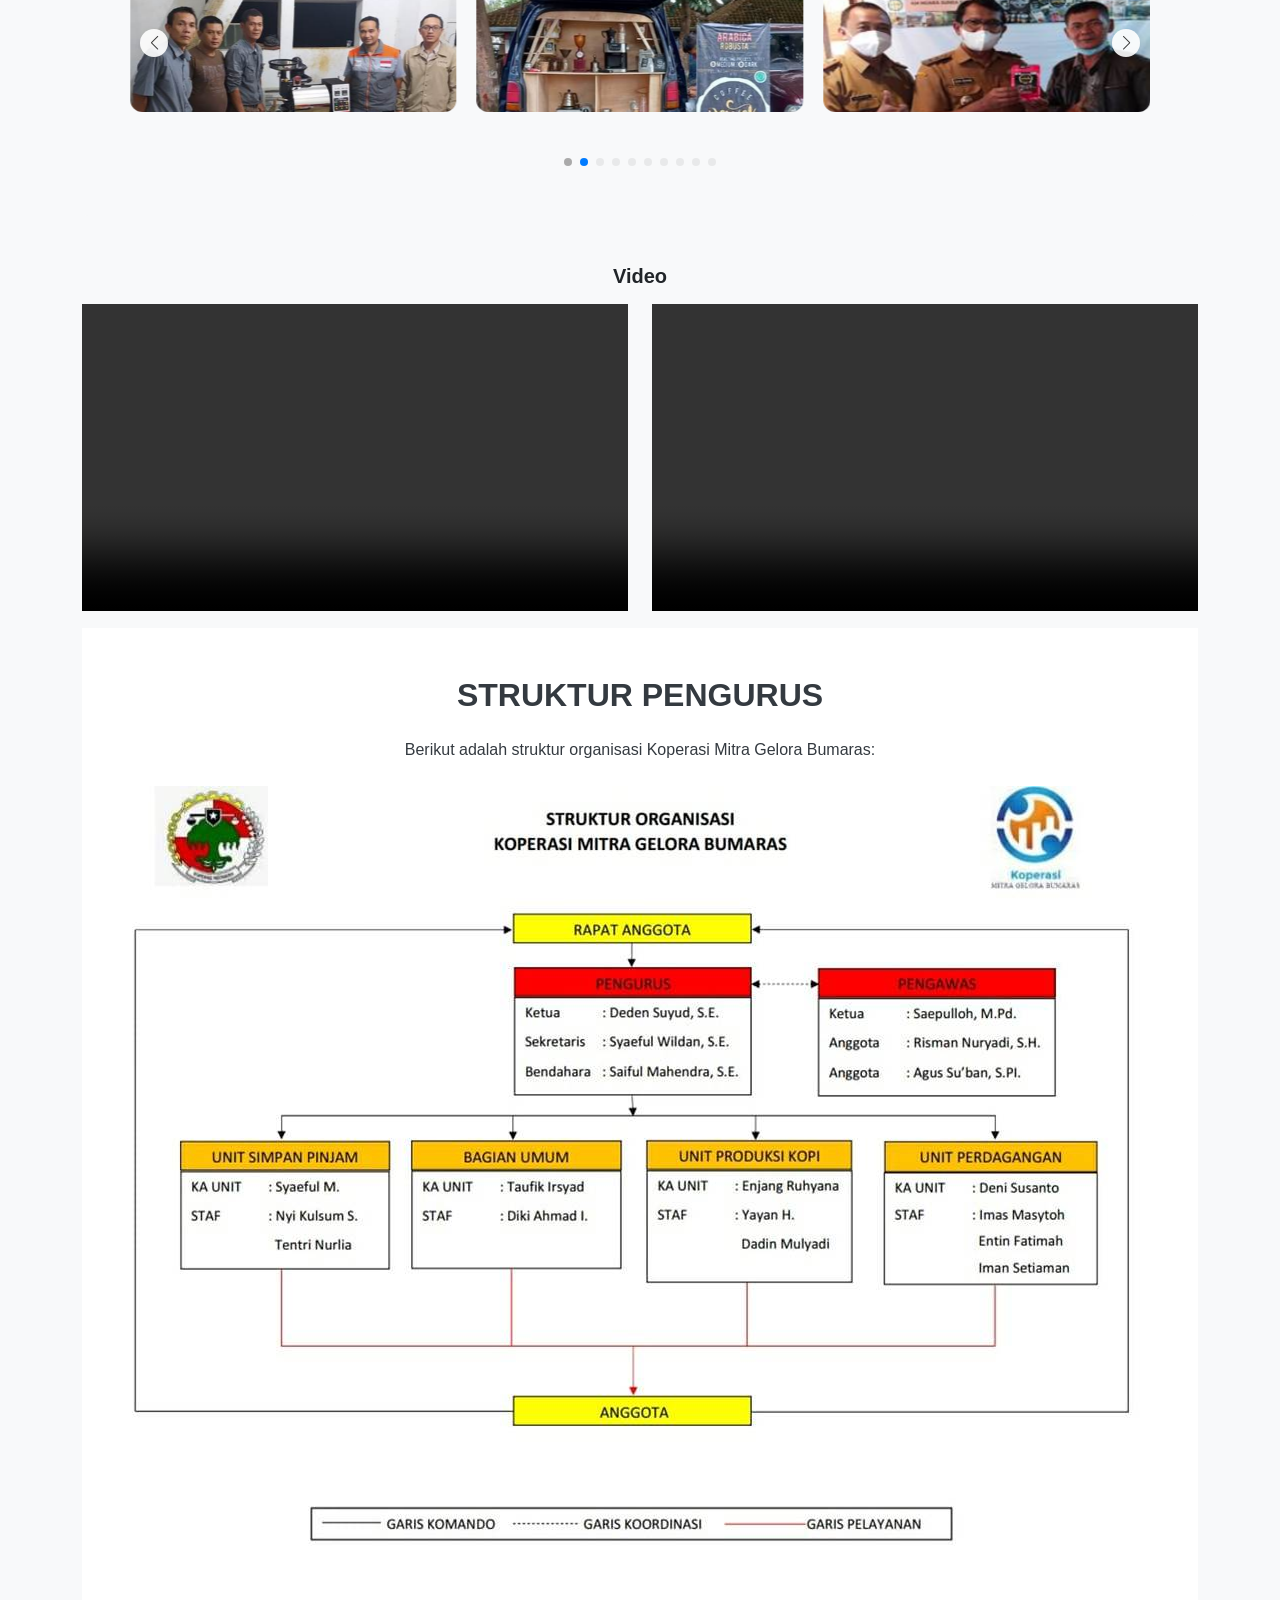
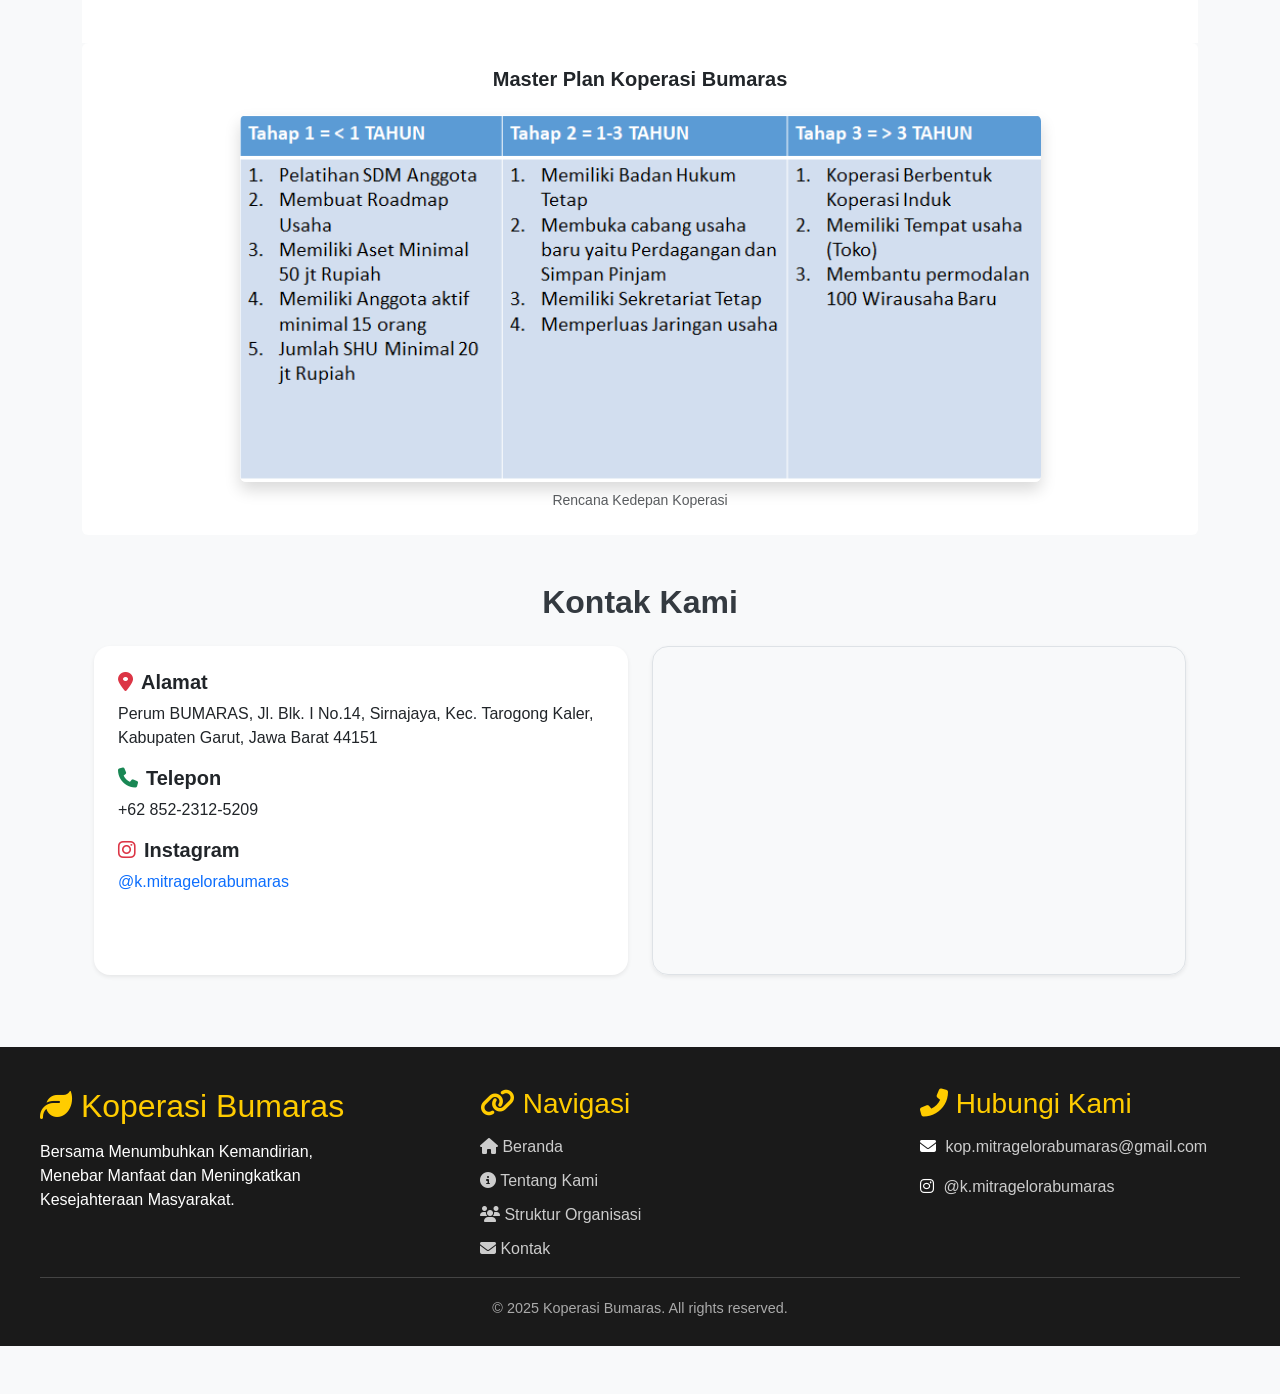
==== commit 926fb675: "Update index.html" ====
--- a/index.html
+++ b/index.html
@@ -34,7 +34,7 @@
         <ul class="navbar-nav ms-auto">
           <li class="nav-item"><a class="nav-link text-dark" href="#beranda">Beranda</a></li>
           <li class="nav-item dropdown">
-            <a class="nav-link dropdown-toggle text-dark" href="" role="button">
+            <a class="nav-link dropdown-toggle text-dark" href="" role="button" data-bs-toggle="dropdown">
               Tentang Kami
             </a>
             <ul class="dropdown-menu">
@@ -48,7 +48,7 @@
          
           <li class="nav-item dropdown">
             <div class="d-flex align-items-center">
-              <a class="nav-link dropdown-toggle text-dark" href="#" role="button">
+              <a class="nav-link dropdown-toggle text-dark" href="#" role="button" data-bs-toggle="dropdown">
                 Struktur 
               </a>
             </div>
@@ -348,49 +348,69 @@
 
 <!-- Script JS internal -->
 <script>
-  const navCollapse = document.getElementById('navbarNav');
-
-  // 1. Tutup navbar saat klik submenu
-  document.querySelectorAll('.dropdown-menu .dropdown-item').forEach(item => {
-    item.addEventListener('click', () => {
-      const bsCollapse = new bootstrap.Collapse(navCollapse, { toggle: false });
-      bsCollapse.hide();
-    });
-  });
-
-  // 2. Tutup navbar saat klik menu biasa (non-dropdown-toggle)
-  document.querySelectorAll('.nav-link:not(.dropdown-toggle)').forEach(link => {
-    link.addEventListener('click', () => {
-      const bsCollapse = new bootstrap.Collapse(navCollapse, { toggle: false });
-      bsCollapse.hide();
-    });
-  });
-
-  // 3. Toggle submenu dropdown secara manual
-  document.querySelectorAll('.dropdown-toggle').forEach(toggle => {
-    toggle.addEventListener('click', function (e) {
-      e.preventDefault();
-      const parent = this.closest('.dropdown');
-      const menu = parent.querySelector('.dropdown-menu');
-
-      // Tutup semua dropdown lain
-      document.querySelectorAll('.dropdown-menu.show').forEach(openMenu => {
-        if (openMenu !== menu) openMenu.classList.remove('show');
-      });
-
-      // Toggle dropdown yang sedang diklik
-      menu.classList.toggle('show');
-    });
-  });
-
-  // 4. Klik di luar akan menutup semua dropdown
-  document.addEventListener('click', function (e) {
-    if (!e.target.closest('.dropdown')) {
-      document.querySelectorAll('.dropdown-menu.show').forEach(menu => {
-        menu.classList.remove('show');
-      });
-    }
-  });
+  const navCollapse = document.getElementById('navbarNav');
+
+  // Tutup navbar collapse setelah klik submenu
+  const dropdownItems = document.querySelectorAll('.dropdown-menu .dropdown-item');
+  dropdownItems.forEach(item => {
+    item.addEventListener('click', () => {
+      const bsCollapse = new bootstrap.Collapse(navCollapse, {
+        toggle: false
+      });
+      bsCollapse.hide();
+    });
+  });
+
+  // Tutup navbar collapse setelah klik link langsung
+  const directNavLinks = document.querySelectorAll('.nav-link:not(.dropdown-toggle)');
+  directNavLinks.forEach(link => {
+    link.addEventListener('click', () => {
+      const bsCollapse = new bootstrap.Collapse(navCollapse, {
+        toggle: false
+      });
+      bsCollapse.hide();
+    });
+  });
+
+  // Manual toggle untuk dropdown-toggle
+  const dropdownToggles = document.querySelectorAll('.dropdown-toggle');
+  dropdownToggles.forEach(toggle => {
+    toggle.addEventListener('click', function (e) {
+      e.preventDefault();
+      const dropdownMenu = this.nextElementSibling;
+      const isShown = dropdownMenu.classList.contains('show');
+
+      // Tutup semua dropdown lainnya
+      document.querySelectorAll('.dropdown-menu.show').forEach(menu => {
+        menu.classList.remove('show');
+      });
+
+      // Toggle yang diklik
+      if (!isShown) {
+        dropdownMenu.classList.add('show');
+      } else {
+        dropdownMenu.classList.remove('show');
+      }
+    });
+  });
+
+  // Klik di luar dropdown, tutup semua dropdown
+  document.addEventListener('click', function (e) {
+    if (!e.target.closest('.dropdown')) {
+      document.querySelectorAll('.dropdown-menu.show').forEach(menu => {
+        menu.classList.remove('show');
+      });
+    }
+  });
+
+  // Jika window resize ke desktop, sembunyikan semua dropdown manual
+  window.addEventListener('resize', () => {
+    if (window.innerWidth >= 992) {
+      document.querySelectorAll('.dropdown-menu.show').forEach(menu => {
+        menu.classList.remove('show');
+      });
+    }
+  });
 </script>
 </body>
 </html>
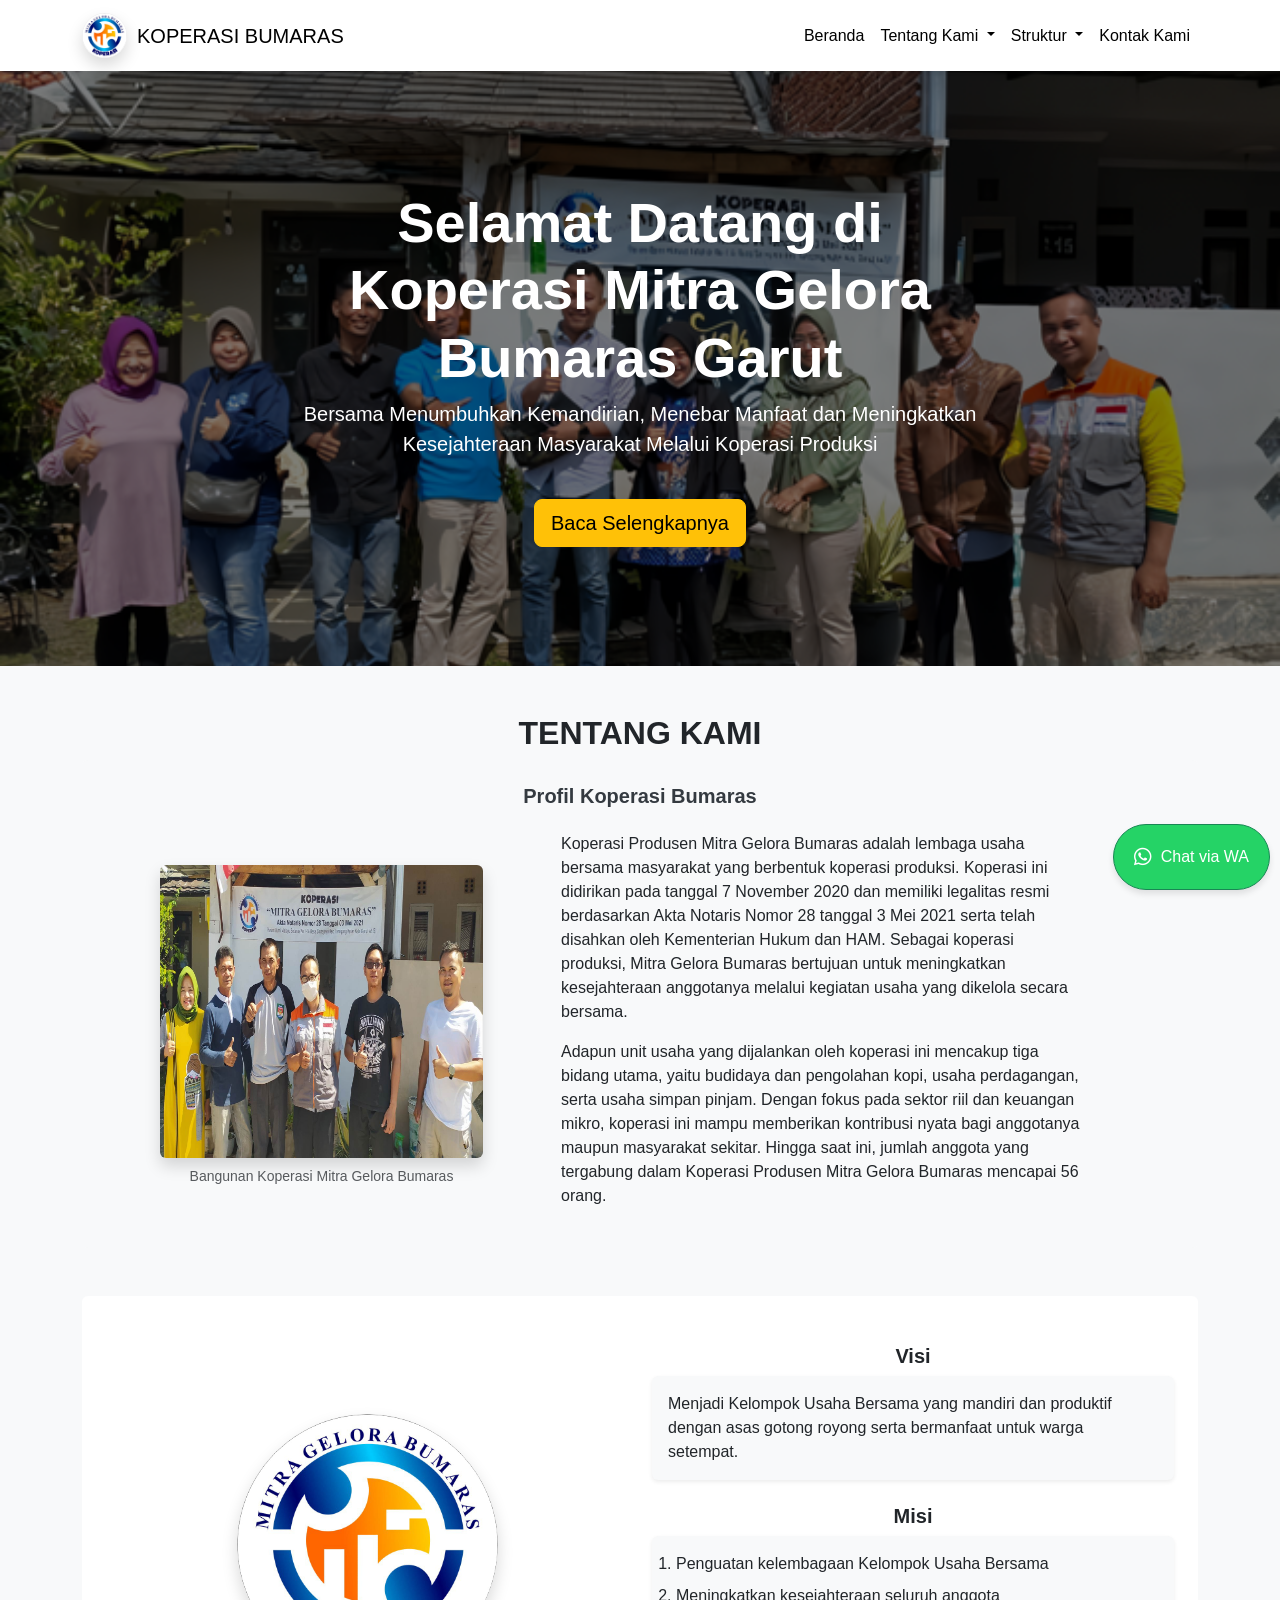
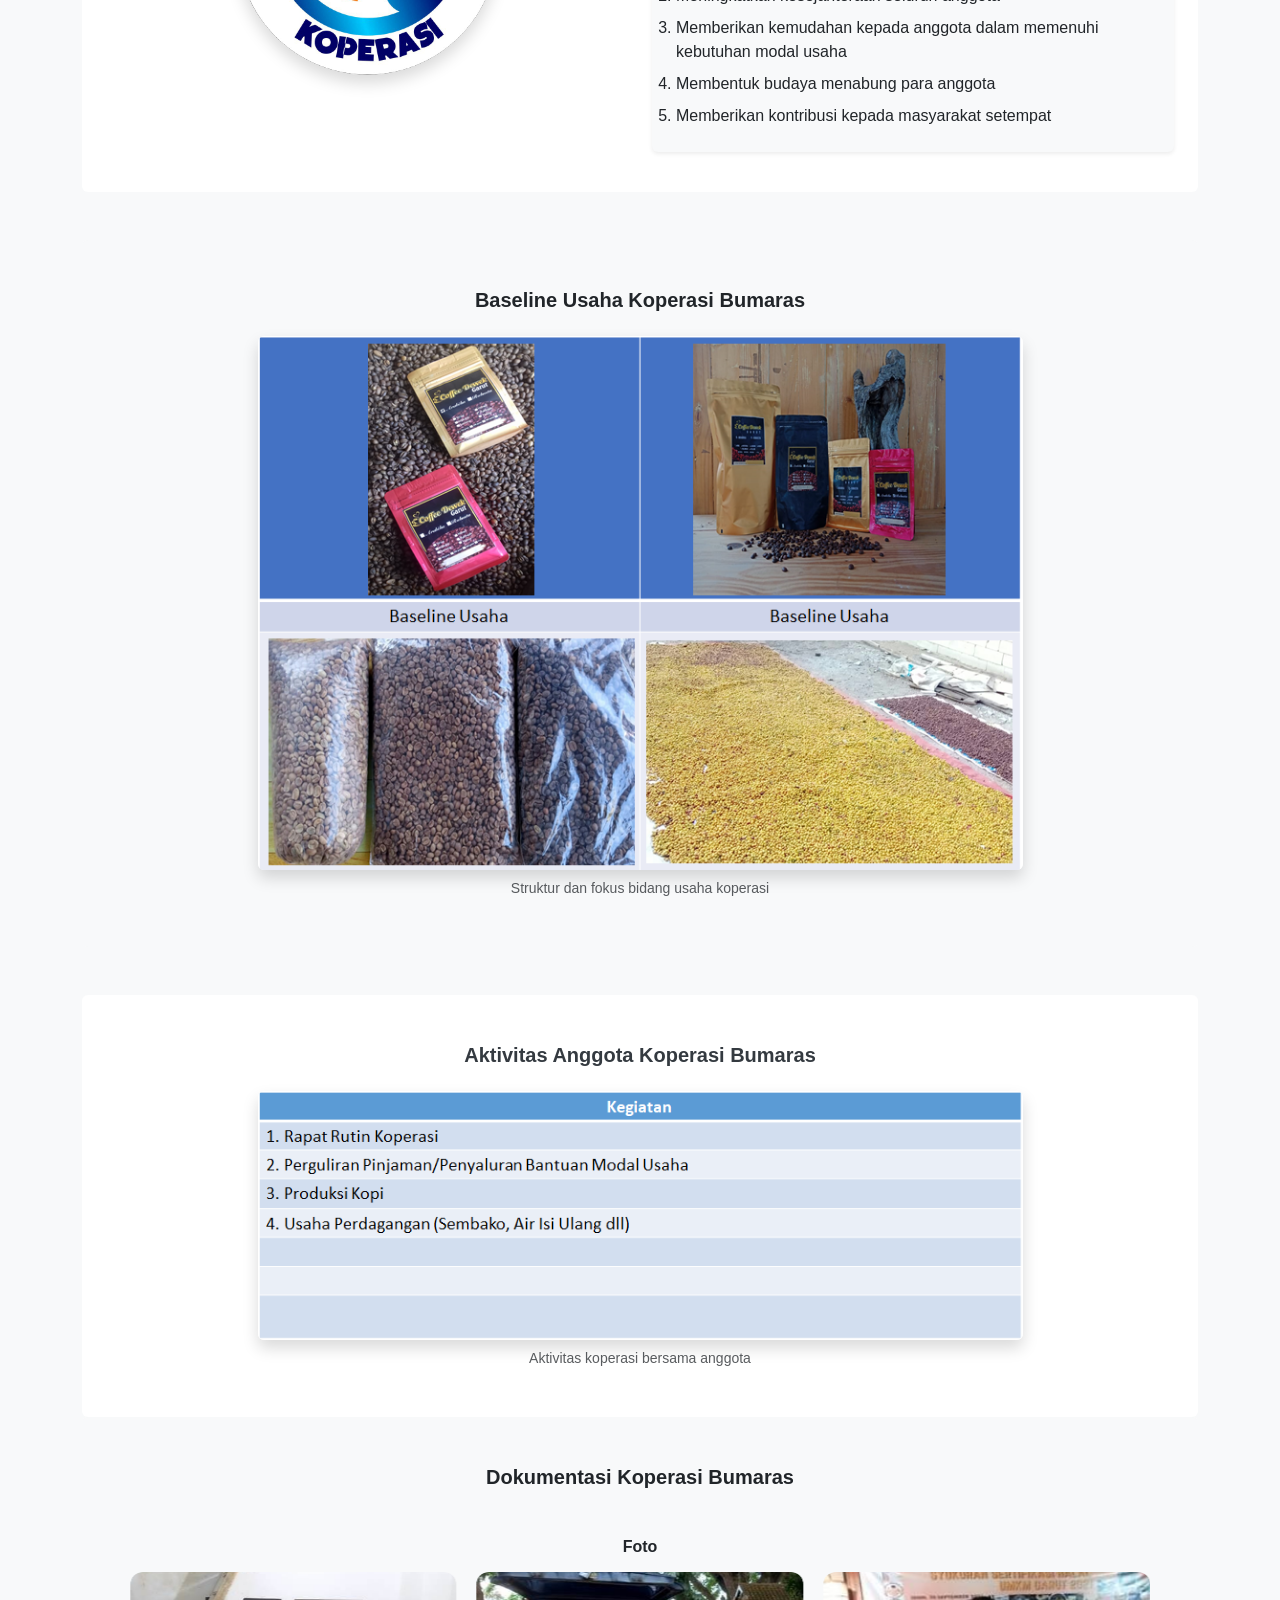
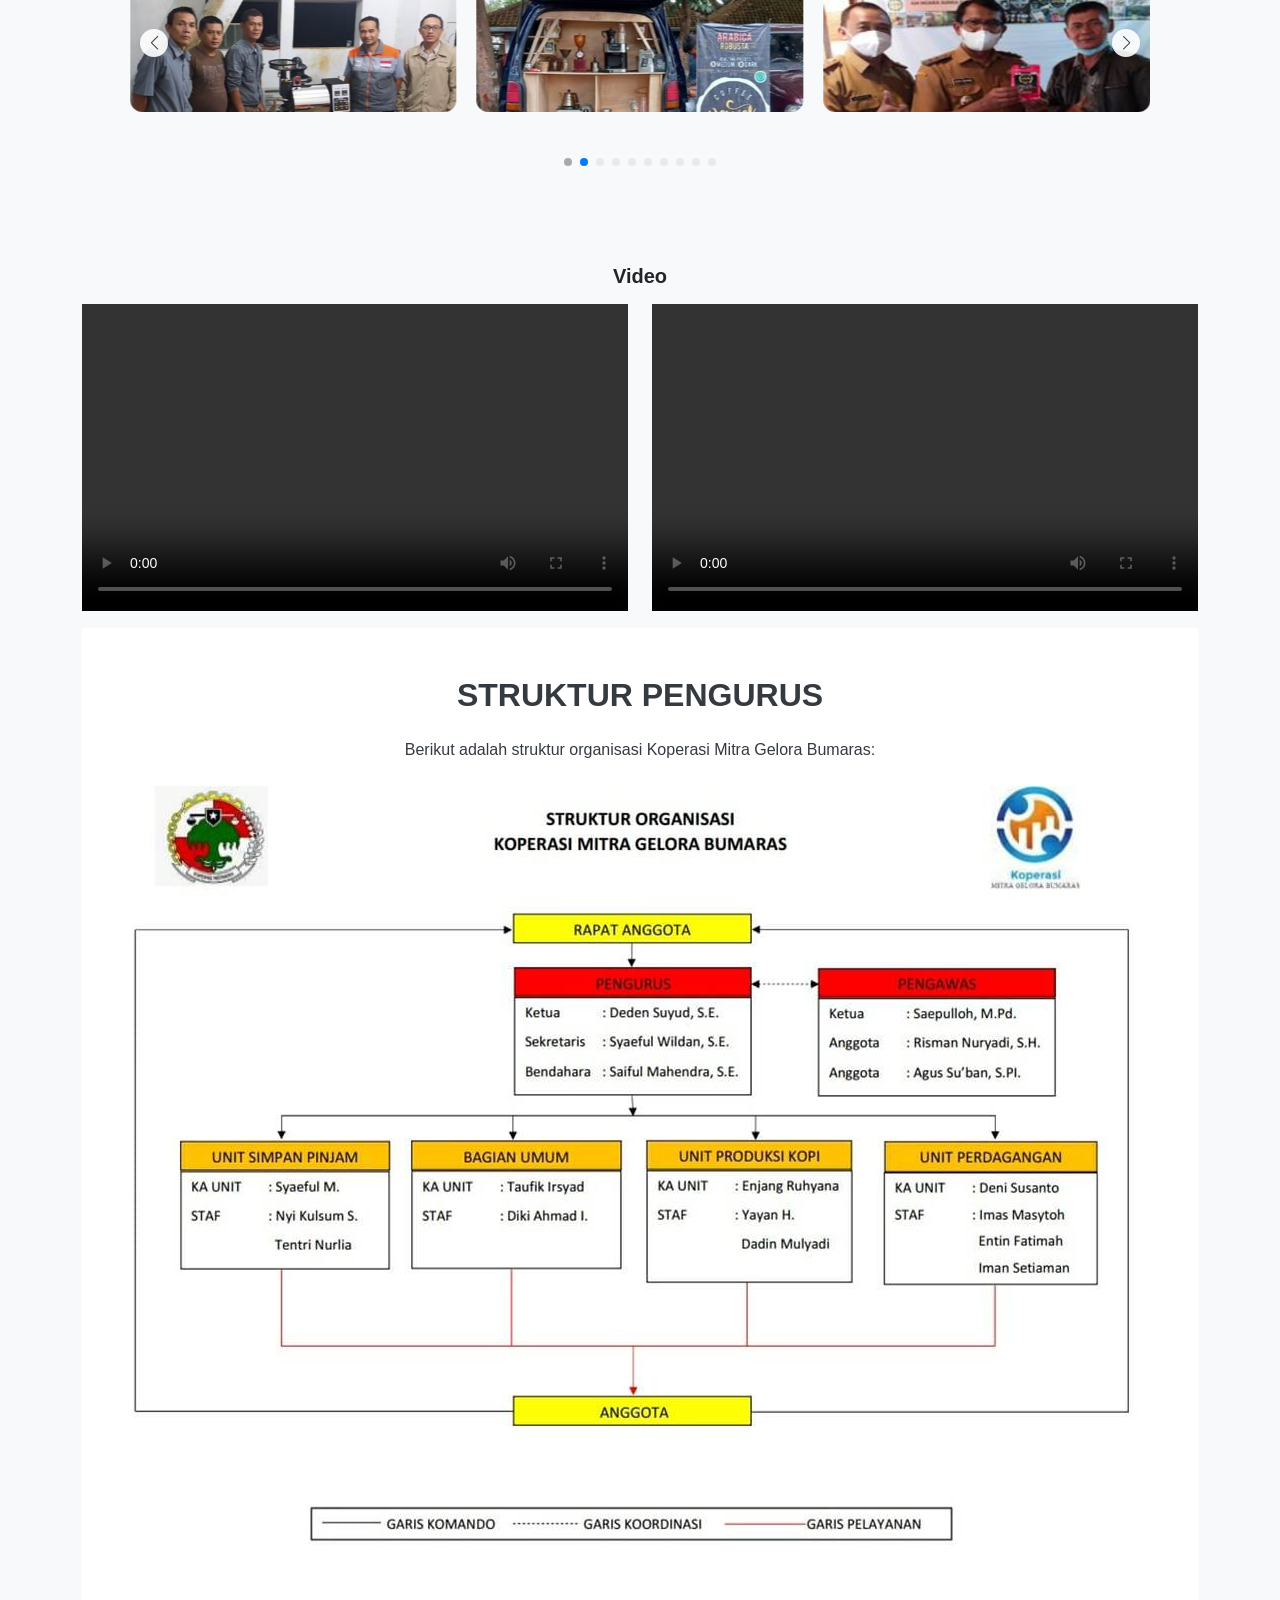
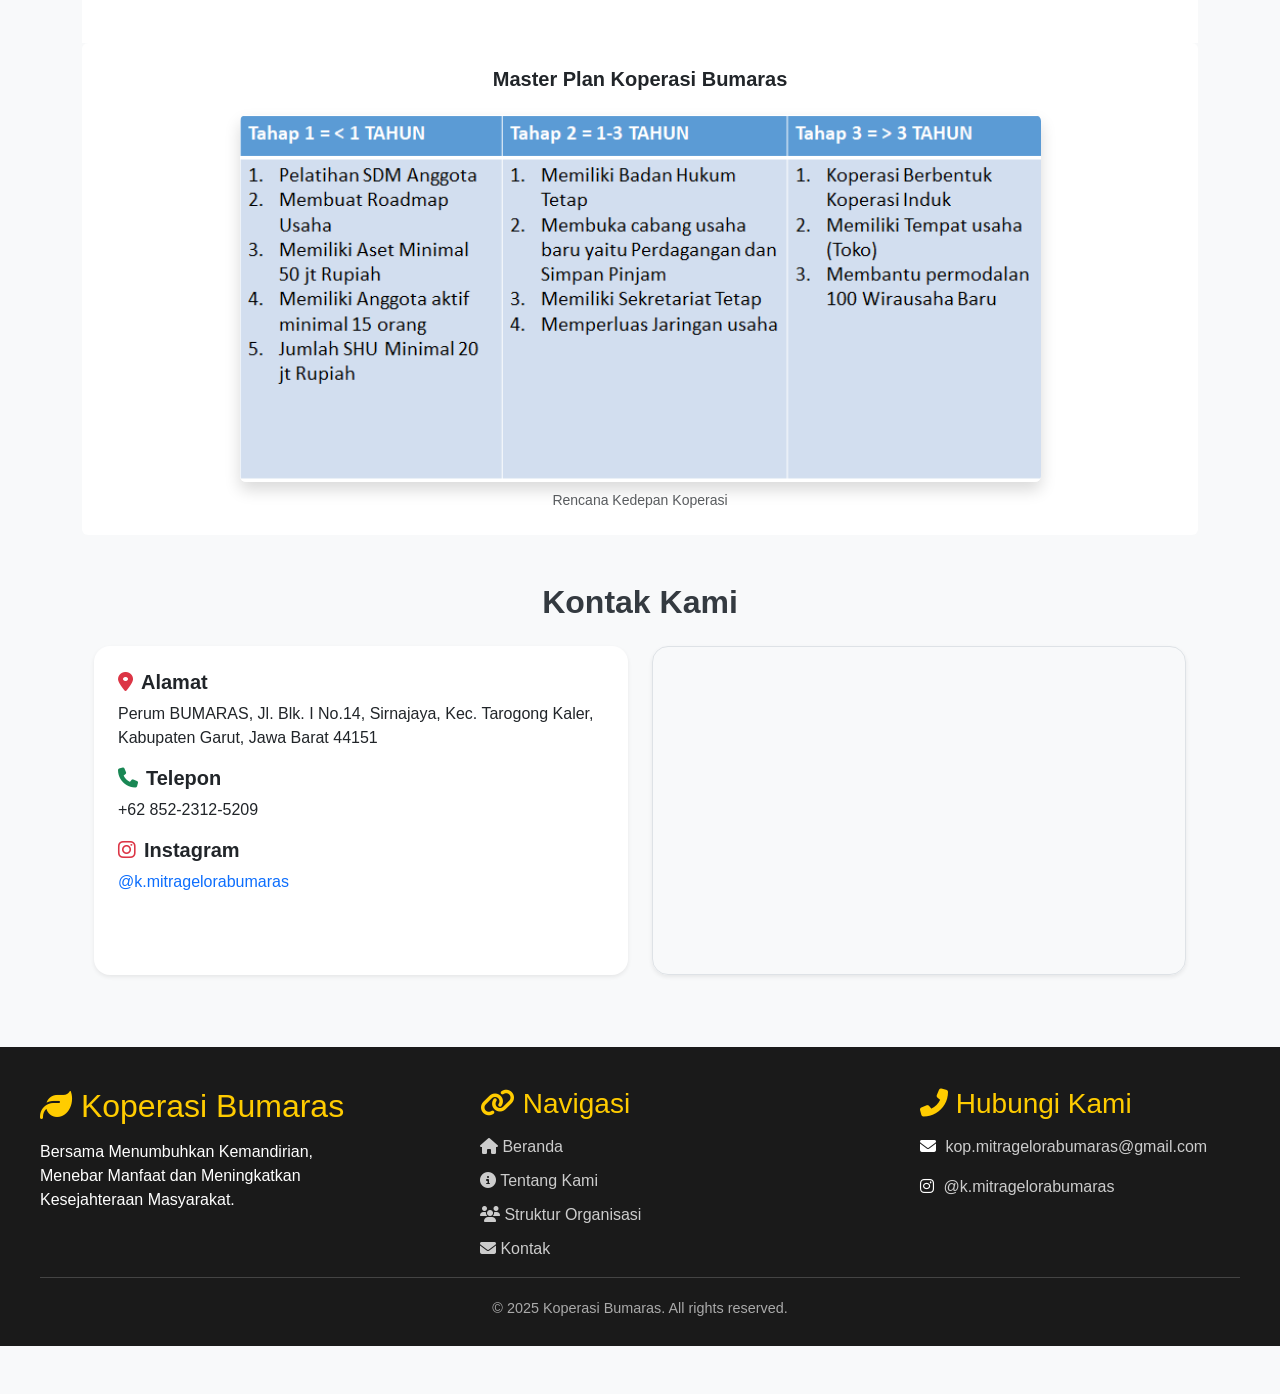
==== commit c845f598: "Update index.html" ====
--- a/index.html
+++ b/index.html
@@ -348,68 +348,53 @@
 
 <!-- Script JS internal -->
 <script>
-  const navCollapse = document.getElementById('navbarNav');
-
-  // Tutup navbar collapse setelah klik submenu
-  const dropdownItems = document.querySelectorAll('.dropdown-menu .dropdown-item');
-  dropdownItems.forEach(item => {
-    item.addEventListener('click', () => {
-      const bsCollapse = new bootstrap.Collapse(navCollapse, {
-        toggle: false
+  document.addEventListener("DOMContentLoaded", function () {
+    const navCollapse = document.getElementById("navbarNav");
+    const bsCollapse = new bootstrap.Collapse(navCollapse, { toggle: false });
+
+    // Tutup navbar saat klik submenu
+    document.querySelectorAll(".dropdown-menu .dropdown-item").forEach(item => {
+      item.addEventListener("click", () => {
+        bsCollapse.hide(); // Tutup navbar (collapse) setelah klik submenu
       });
-      bsCollapse.hide();
     });
-  });
-
-  // Tutup navbar collapse setelah klik link langsung
-  const directNavLinks = document.querySelectorAll('.nav-link:not(.dropdown-toggle)');
-  directNavLinks.forEach(link => {
-    link.addEventListener('click', () => {
-      const bsCollapse = new bootstrap.Collapse(navCollapse, {
-        toggle: false
+
+    // Tutup navbar saat klik nav-link biasa
+    document.querySelectorAll(".nav-link:not(.dropdown-toggle)").forEach(link => {
+      link.addEventListener("click", () => {
+        bsCollapse.hide();
       });
-      bsCollapse.hide();
     });
-  });
-
-  // Manual toggle untuk dropdown-toggle
-  const dropdownToggles = document.querySelectorAll('.dropdown-toggle');
-  dropdownToggles.forEach(toggle => {
-    toggle.addEventListener('click', function (e) {
-      e.preventDefault();
-      const dropdownMenu = this.nextElementSibling;
-      const isShown = dropdownMenu.classList.contains('show');
-
-      // Tutup semua dropdown lainnya
-      document.querySelectorAll('.dropdown-menu.show').forEach(menu => {
-        menu.classList.remove('show');
+
+    // Toggle manual dropdown (untuk mengklik kembali menu dropdown)
+    const dropdownToggles = document.querySelectorAll(".dropdown-toggle");
+
+    dropdownToggles.forEach(toggle => {
+      toggle.addEventListener("click", function (e) {
+        e.preventDefault(); // Hindari default behavior
+
+        const dropdownMenu = this.nextElementSibling;
+
+        // Tutup dropdown lain yang terbuka
+        document.querySelectorAll(".dropdown-menu").forEach(menu => {
+          if (menu !== dropdownMenu) {
+            menu.classList.remove("show");
+          }
+        });
+
+        // Toggle dropdown sendiri
+        dropdownMenu.classList.toggle("show");
       });
-
-      // Toggle yang diklik
-      if (!isShown) {
-        dropdownMenu.classList.add('show');
-      } else {
-        dropdownMenu.classList.remove('show');
+    });
+
+    // Klik di luar dropdown, tutup semua dropdown
+    document.addEventListener("click", function (e) {
+      if (!e.target.closest(".dropdown")) {
+        document.querySelectorAll(".dropdown-menu").forEach(menu => {
+          menu.classList.remove("show");
+        });
       }
     });
-  });
-
-  // Klik di luar dropdown, tutup semua dropdown
-  document.addEventListener('click', function (e) {
-    if (!e.target.closest('.dropdown')) {
-      document.querySelectorAll('.dropdown-menu.show').forEach(menu => {
-        menu.classList.remove('show');
-      });
-    }
-  });
-
-  // Jika window resize ke desktop, sembunyikan semua dropdown manual
-  window.addEventListener('resize', () => {
-    if (window.innerWidth >= 992) {
-      document.querySelectorAll('.dropdown-menu.show').forEach(menu => {
-        menu.classList.remove('show');
-      });
-    }
   });
 </script>
 </body>
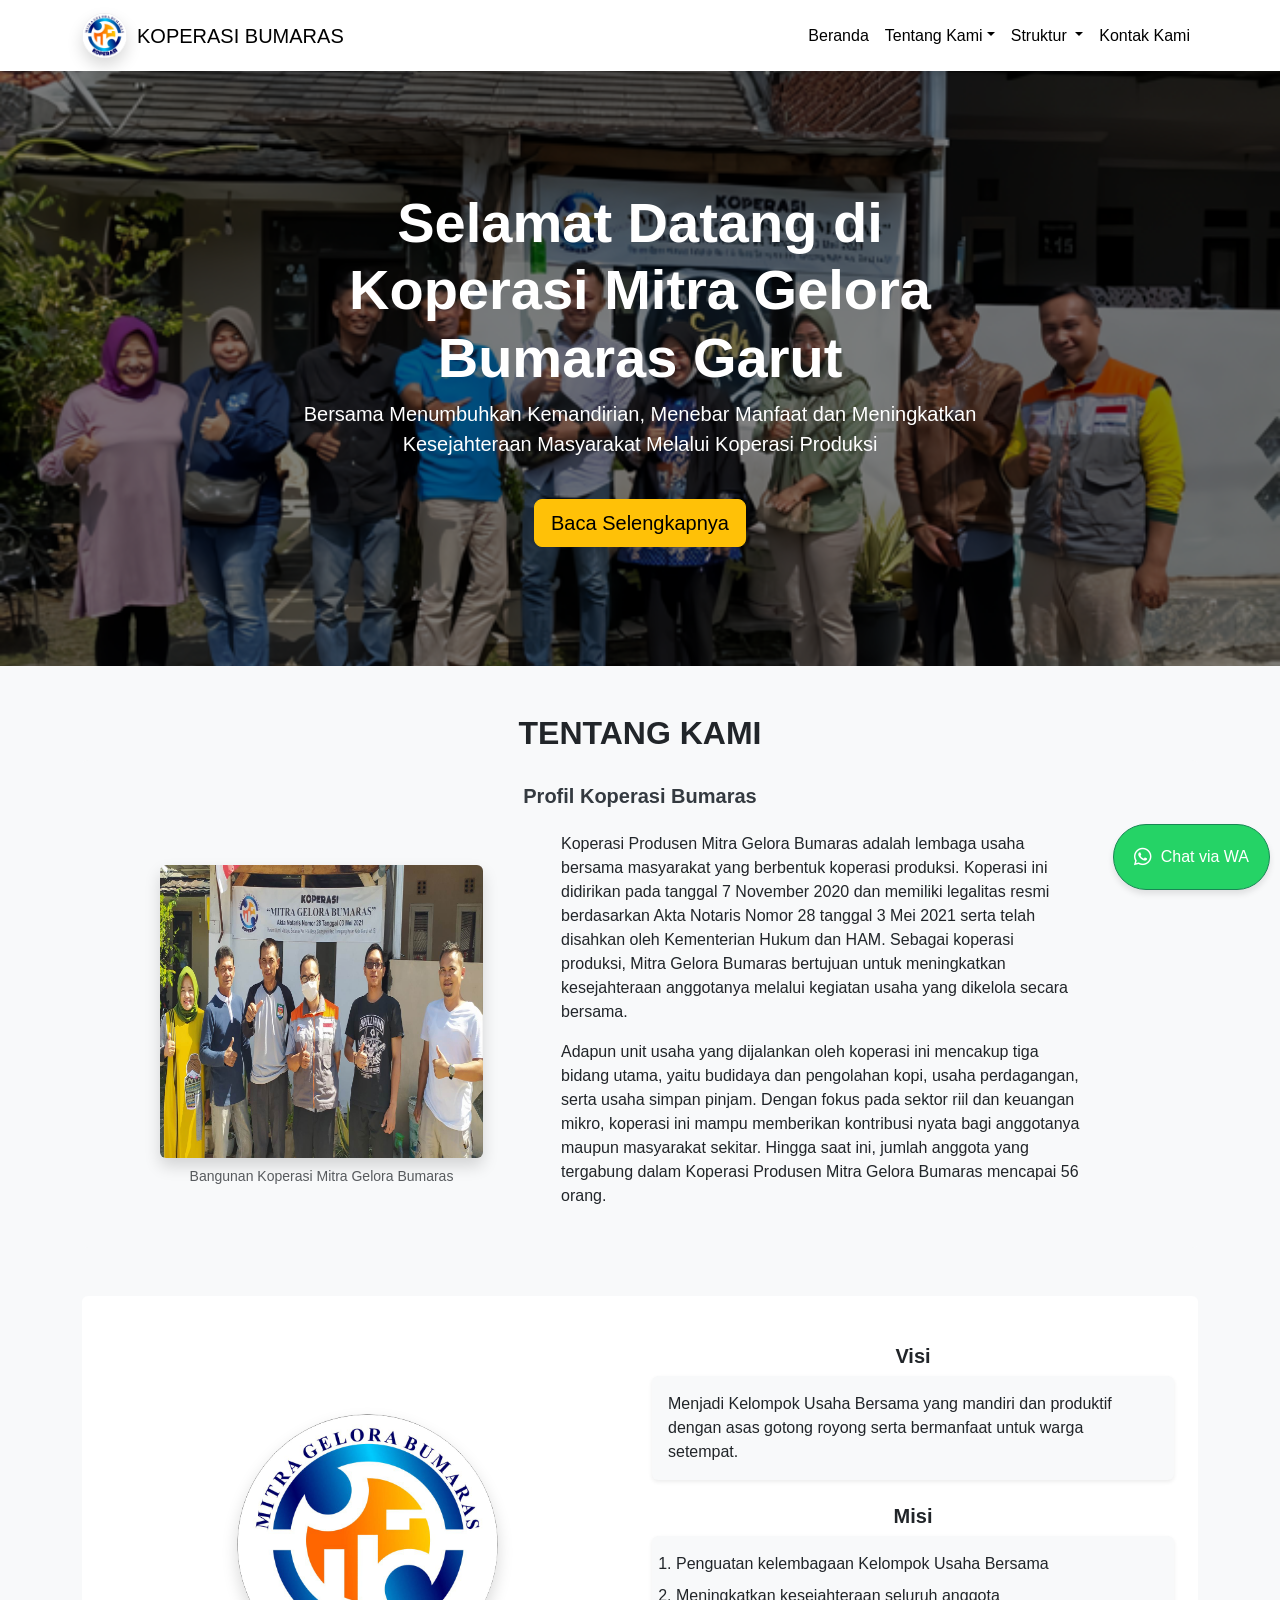
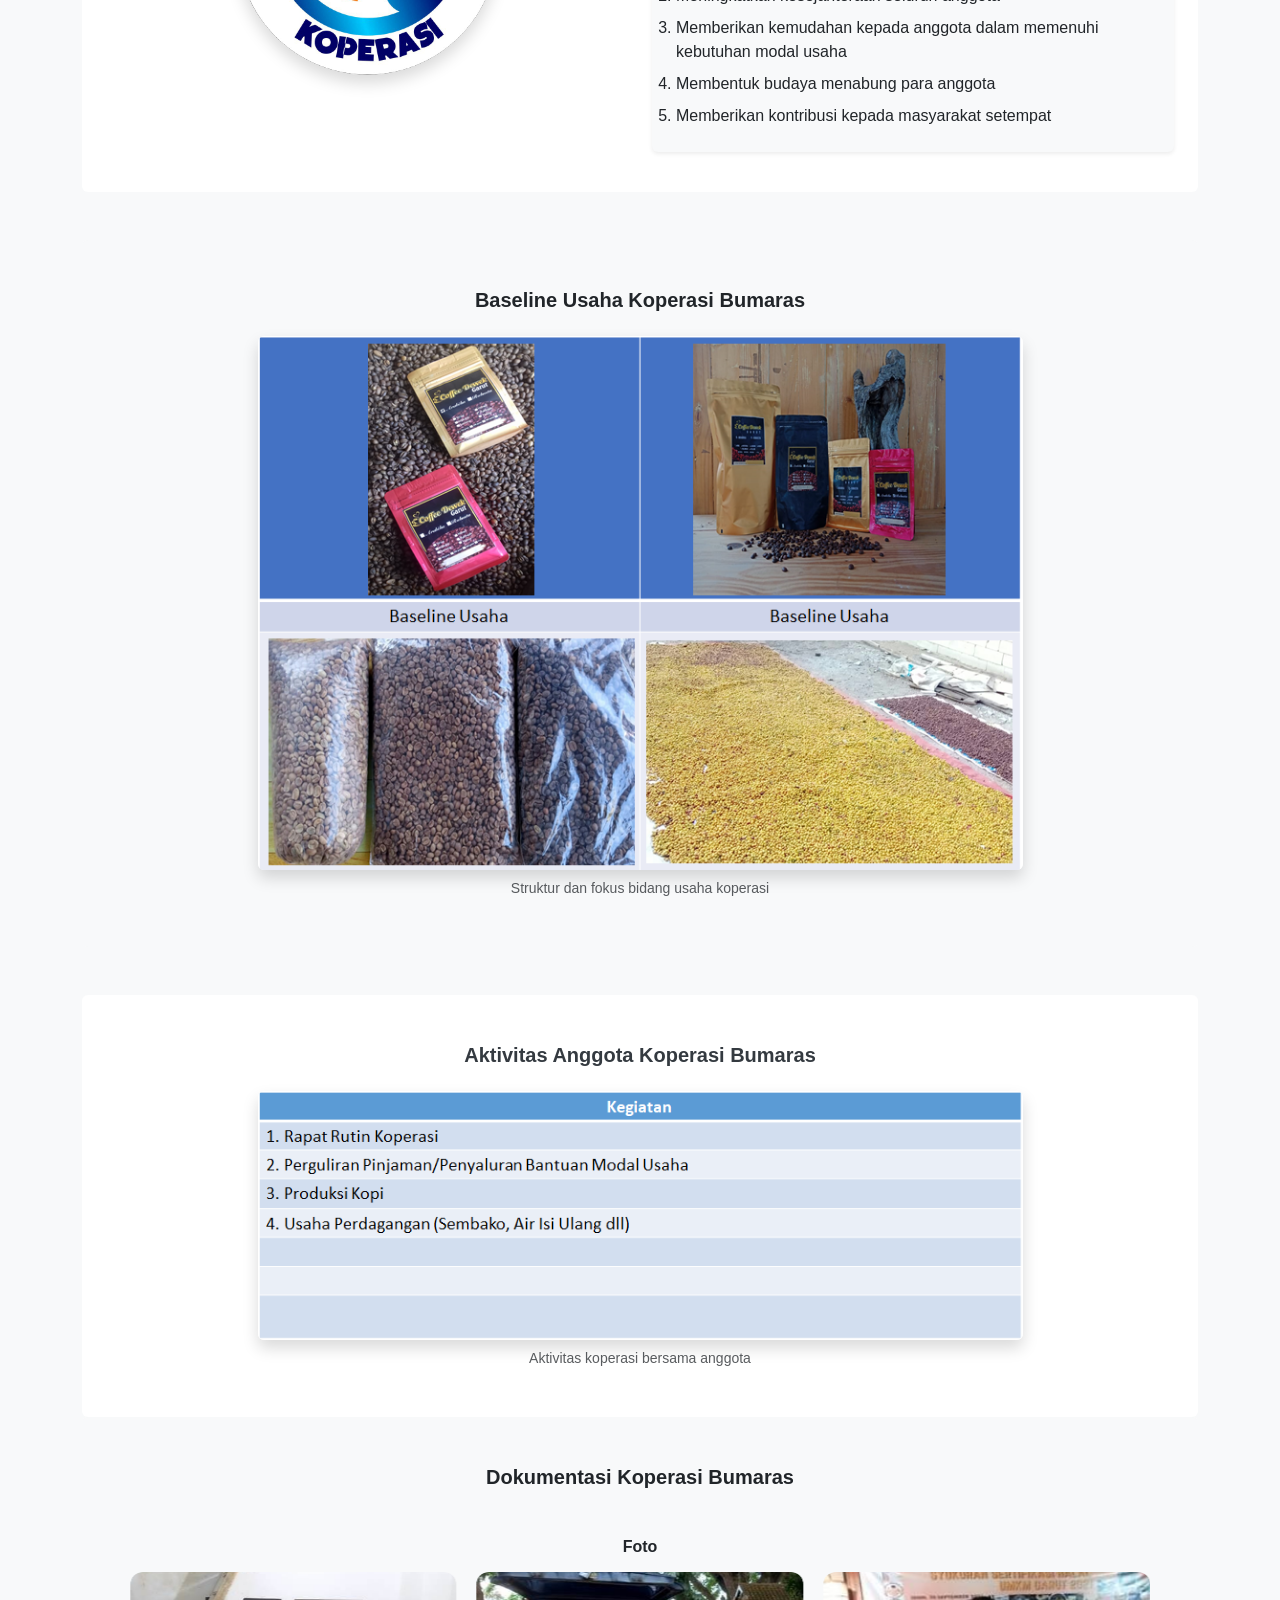
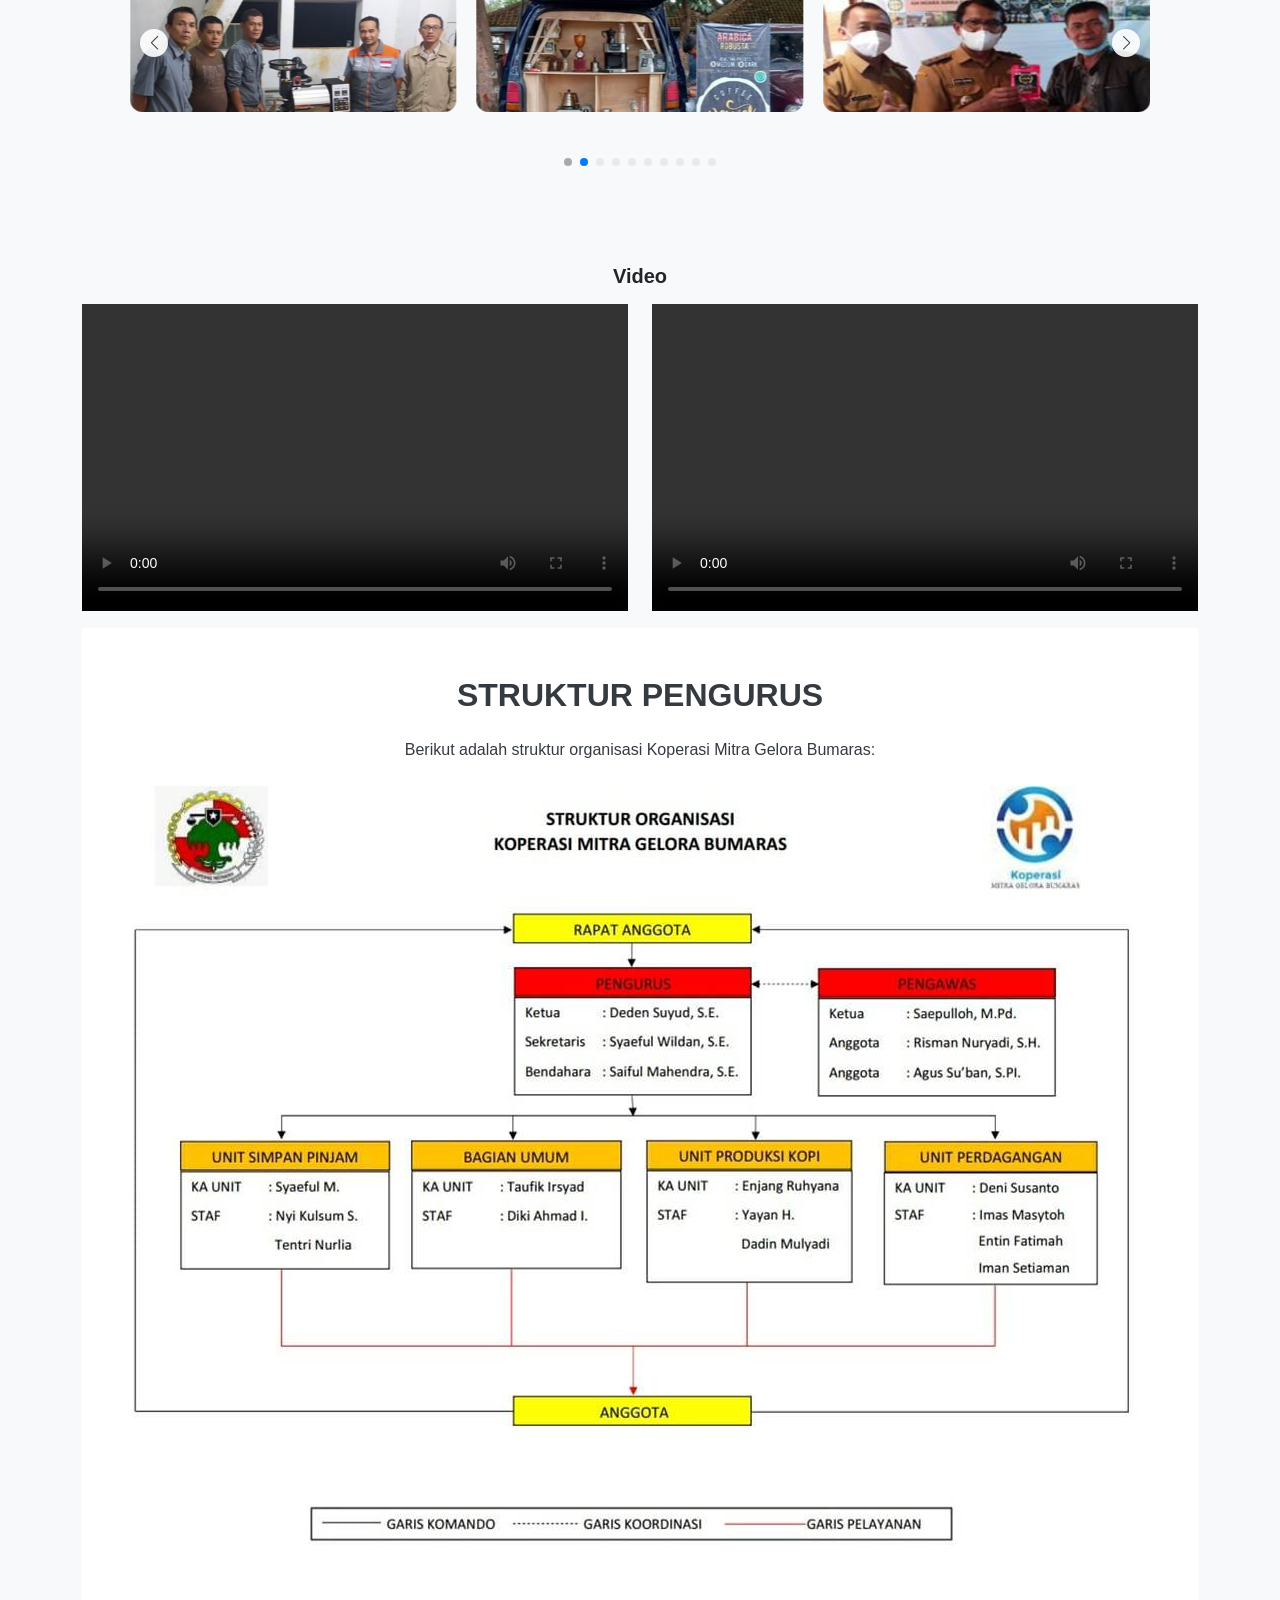
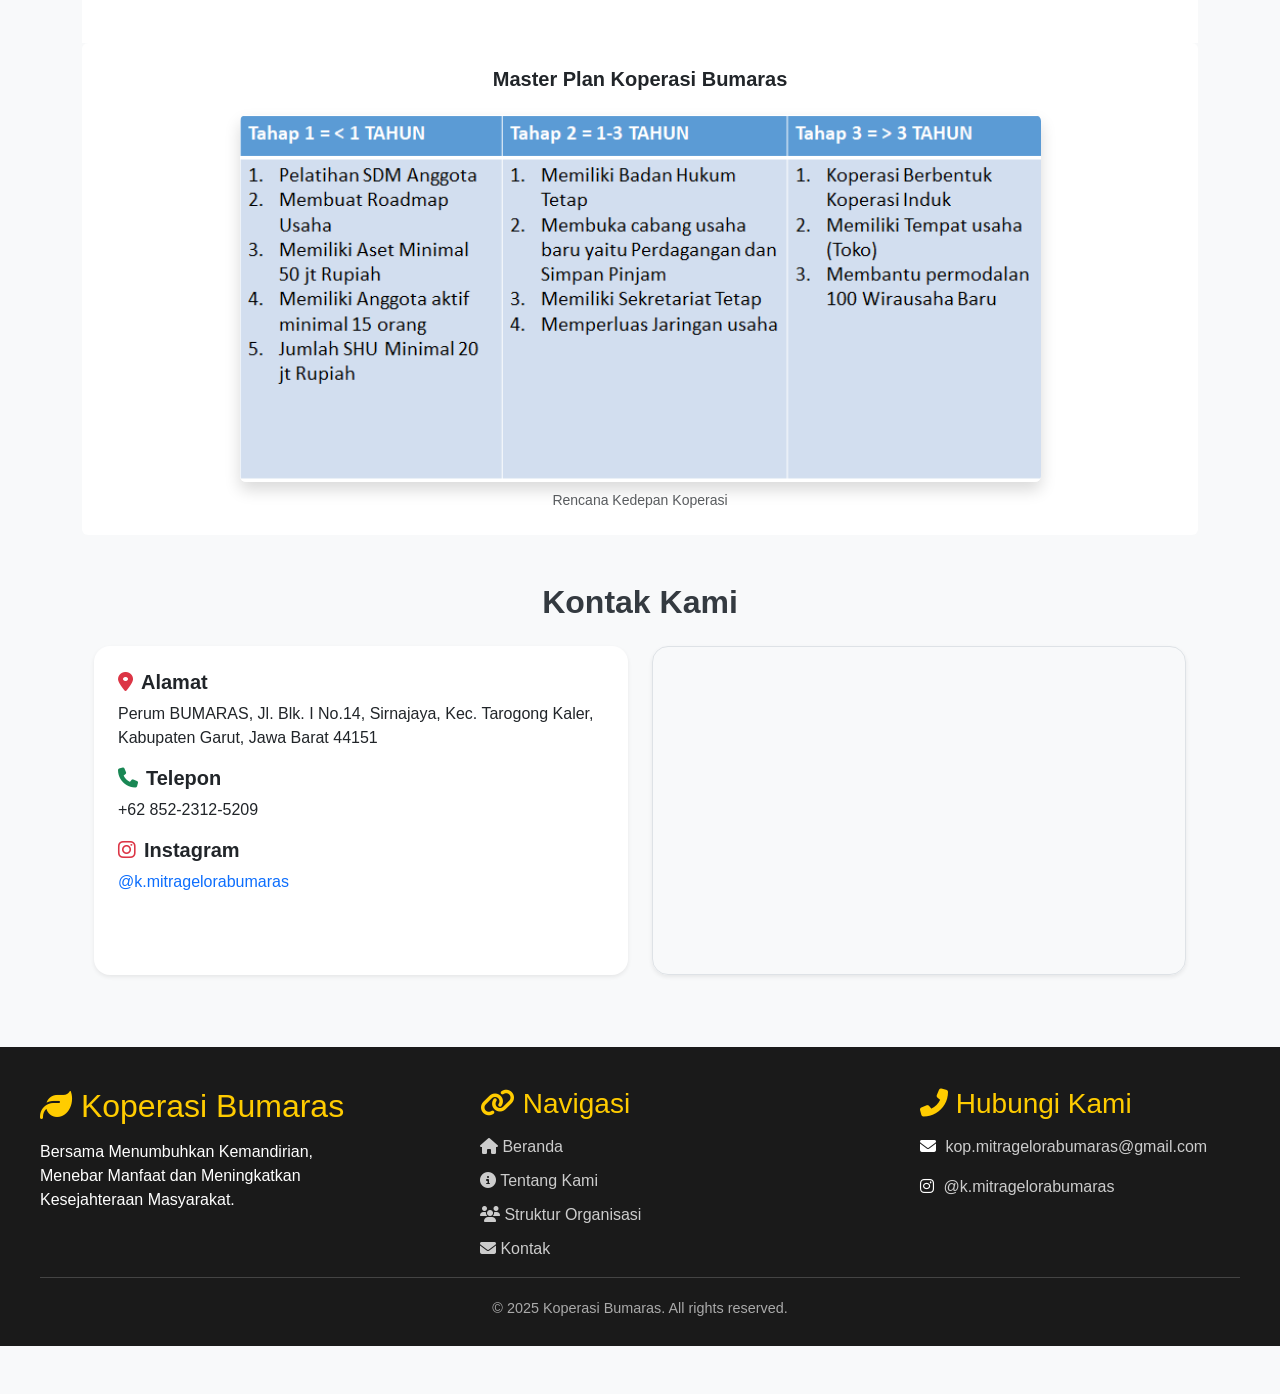
==== commit 6cab4b37: "Update index.html" ====
--- a/index.html
+++ b/index.html
@@ -34,25 +34,23 @@
         <ul class="navbar-nav ms-auto">
           <li class="nav-item"><a class="nav-link text-dark" href="#beranda">Beranda</a></li>
           <li class="nav-item dropdown">
-            <a class="nav-link dropdown-toggle text-dark" href="" role="button" data-bs-toggle="dropdown">
-              Tentang Kami
-            </a>
-            <ul class="dropdown-menu">
-              <li><a class="dropdown-item" href="#profil">Profil</a></li>
-              <li><a class="dropdown-item" href="#visimisi">Visi & Misi</a></li>
-              <li><a class="dropdown-item" href="#baseline">Baseline Usaha</a></li>
-              <li><a class="dropdown-item" href="#aktivitas">Aktivitas</a></li>
-              <li><a class="dropdown-item" href="#dokumentasi">Dokumentasi</a></li>
-            </ul>
+            <a class="nav-link dropdown-toggle text-dark" href="#" role="button" id="dropdownTentangKami">Tentang Kami</a>
+              <ul class="dropdown-menu" id="menuTentangKami">
+                <li><a class="dropdown-item" href="#profil">Profil</a></li>
+                <li><a class="dropdown-item" href="#visimisi">Visi & Misi</a></li>
+                <li><a class="dropdown-item" href="#baseline">Baseline Usaha</a></li>
+                <li><a class="dropdown-item" href="#aktivitas">Aktivitas</a></li>
+                <li><a class="dropdown-item" href="#dokumentasi">Dokumentasi</a></li>
+              </ul>
           </li> 
          
           <li class="nav-item dropdown">
             <div class="d-flex align-items-center">
-              <a class="nav-link dropdown-toggle text-dark" href="#" role="button" data-bs-toggle="dropdown">
-                Struktur 
+              <a class="nav-link dropdown-toggle text-dark" href="#" role="button" id="dropdownStruktur">
+                Struktur
               </a>
             </div>
-            <ul class="dropdown-menu">
+            <ul class="dropdown-menu" id="menuStruktur>
               <li><a class="dropdown-item" href="#struktur">Organisasi</a></li>
               <li><a class="dropdown-item" href="#masterplan">Rencana Kedepan</a></li>
            </ul>        
@@ -352,47 +350,42 @@
     const navCollapse = document.getElementById("navbarNav");
     const bsCollapse = new bootstrap.Collapse(navCollapse, { toggle: false });
 
-    // Tutup navbar saat klik submenu
+    // Tutup menu setelah klik item
     document.querySelectorAll(".dropdown-menu .dropdown-item").forEach(item => {
-      item.addEventListener("click", () => {
-        bsCollapse.hide(); // Tutup navbar (collapse) setelah klik submenu
+      item.addEventListener("click", () => bsCollapse.hide());
+    });
+
+    document.querySelectorAll(".nav-link:not(.dropdown-toggle)").forEach(link => {
+      link.addEventListener("click", () => bsCollapse.hide());
+    });
+
+    // Toggle manual untuk Tentang Kami dan Struktur
+    const dropdowns = [
+      { buttonId: "dropdownTentangKami", menuId: "menuTentangKami" },
+      { buttonId: "dropdownStruktur", menuId: "menuStruktur" }
+    ];
+
+    dropdowns.forEach(({ buttonId, menuId }) => {
+      const btn = document.getElementById(buttonId);
+      const menu = document.getElementById(menuId);
+
+      btn.addEventListener("click", function (e) {
+        e.preventDefault();
+
+        // Tutup semua dropdown lain
+        document.querySelectorAll(".dropdown-menu").forEach(m => {
+          if (m !== menu) m.classList.remove("show");
+        });
+
+        // Toggle yang diklik
+        menu.classList.toggle("show");
       });
     });
 
-    // Tutup navbar saat klik nav-link biasa
-    document.querySelectorAll(".nav-link:not(.dropdown-toggle)").forEach(link => {
-      link.addEventListener("click", () => {
-        bsCollapse.hide();
-      });
-    });
-
-    // Toggle manual dropdown (untuk mengklik kembali menu dropdown)
-    const dropdownToggles = document.querySelectorAll(".dropdown-toggle");
-
-    dropdownToggles.forEach(toggle => {
-      toggle.addEventListener("click", function (e) {
-        e.preventDefault(); // Hindari default behavior
-
-        const dropdownMenu = this.nextElementSibling;
-
-        // Tutup dropdown lain yang terbuka
-        document.querySelectorAll(".dropdown-menu").forEach(menu => {
-          if (menu !== dropdownMenu) {
-            menu.classList.remove("show");
-          }
-        });
-
-        // Toggle dropdown sendiri
-        dropdownMenu.classList.toggle("show");
-      });
-    });
-
-    // Klik di luar dropdown, tutup semua dropdown
+    // Tutup semua jika klik di luar dropdown
     document.addEventListener("click", function (e) {
-      if (!e.target.closest(".dropdown")) {
-        document.querySelectorAll(".dropdown-menu").forEach(menu => {
-          menu.classList.remove("show");
-        });
+      if (!e.target.closest(".dropdown-menu") && !e.target.closest(".dropdown-toggle")) {
+        document.querySelectorAll(".dropdown-menu").forEach(menu => menu.classList.remove("show"));
       }
     });
   });
